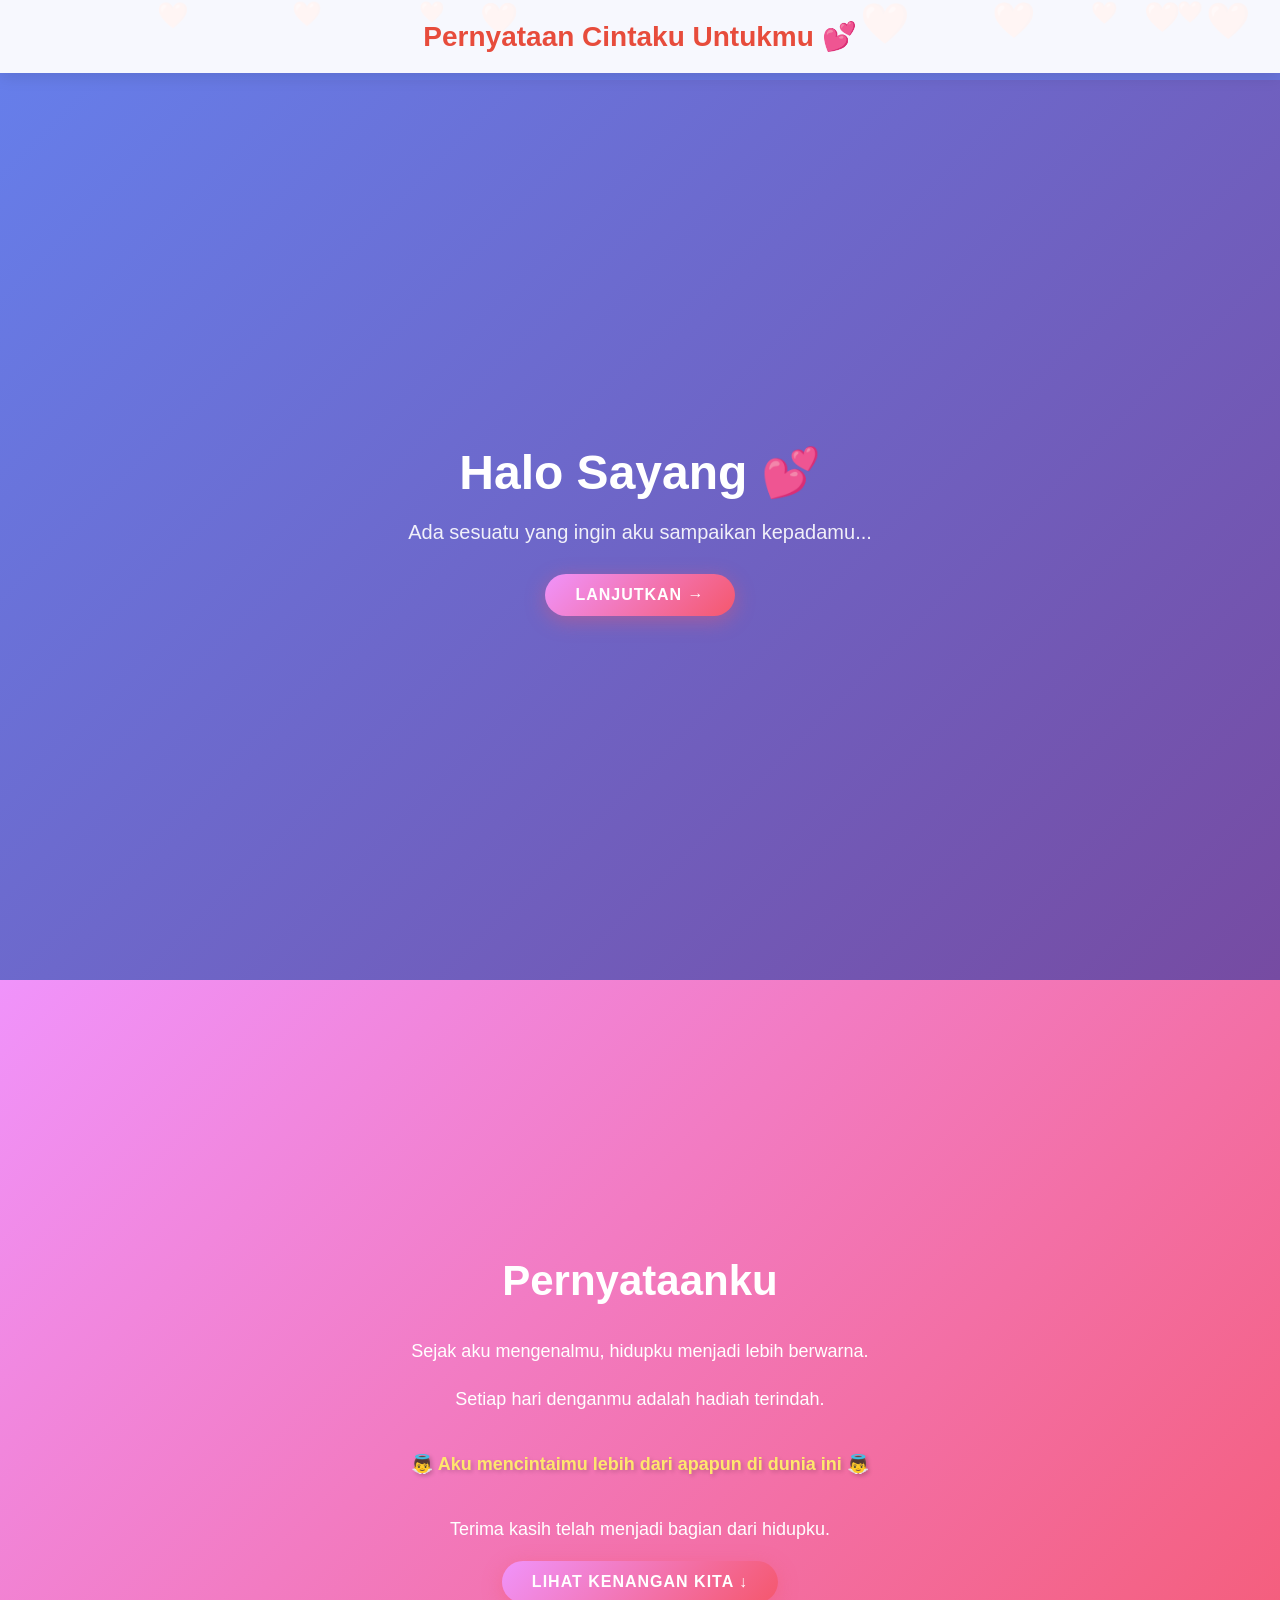
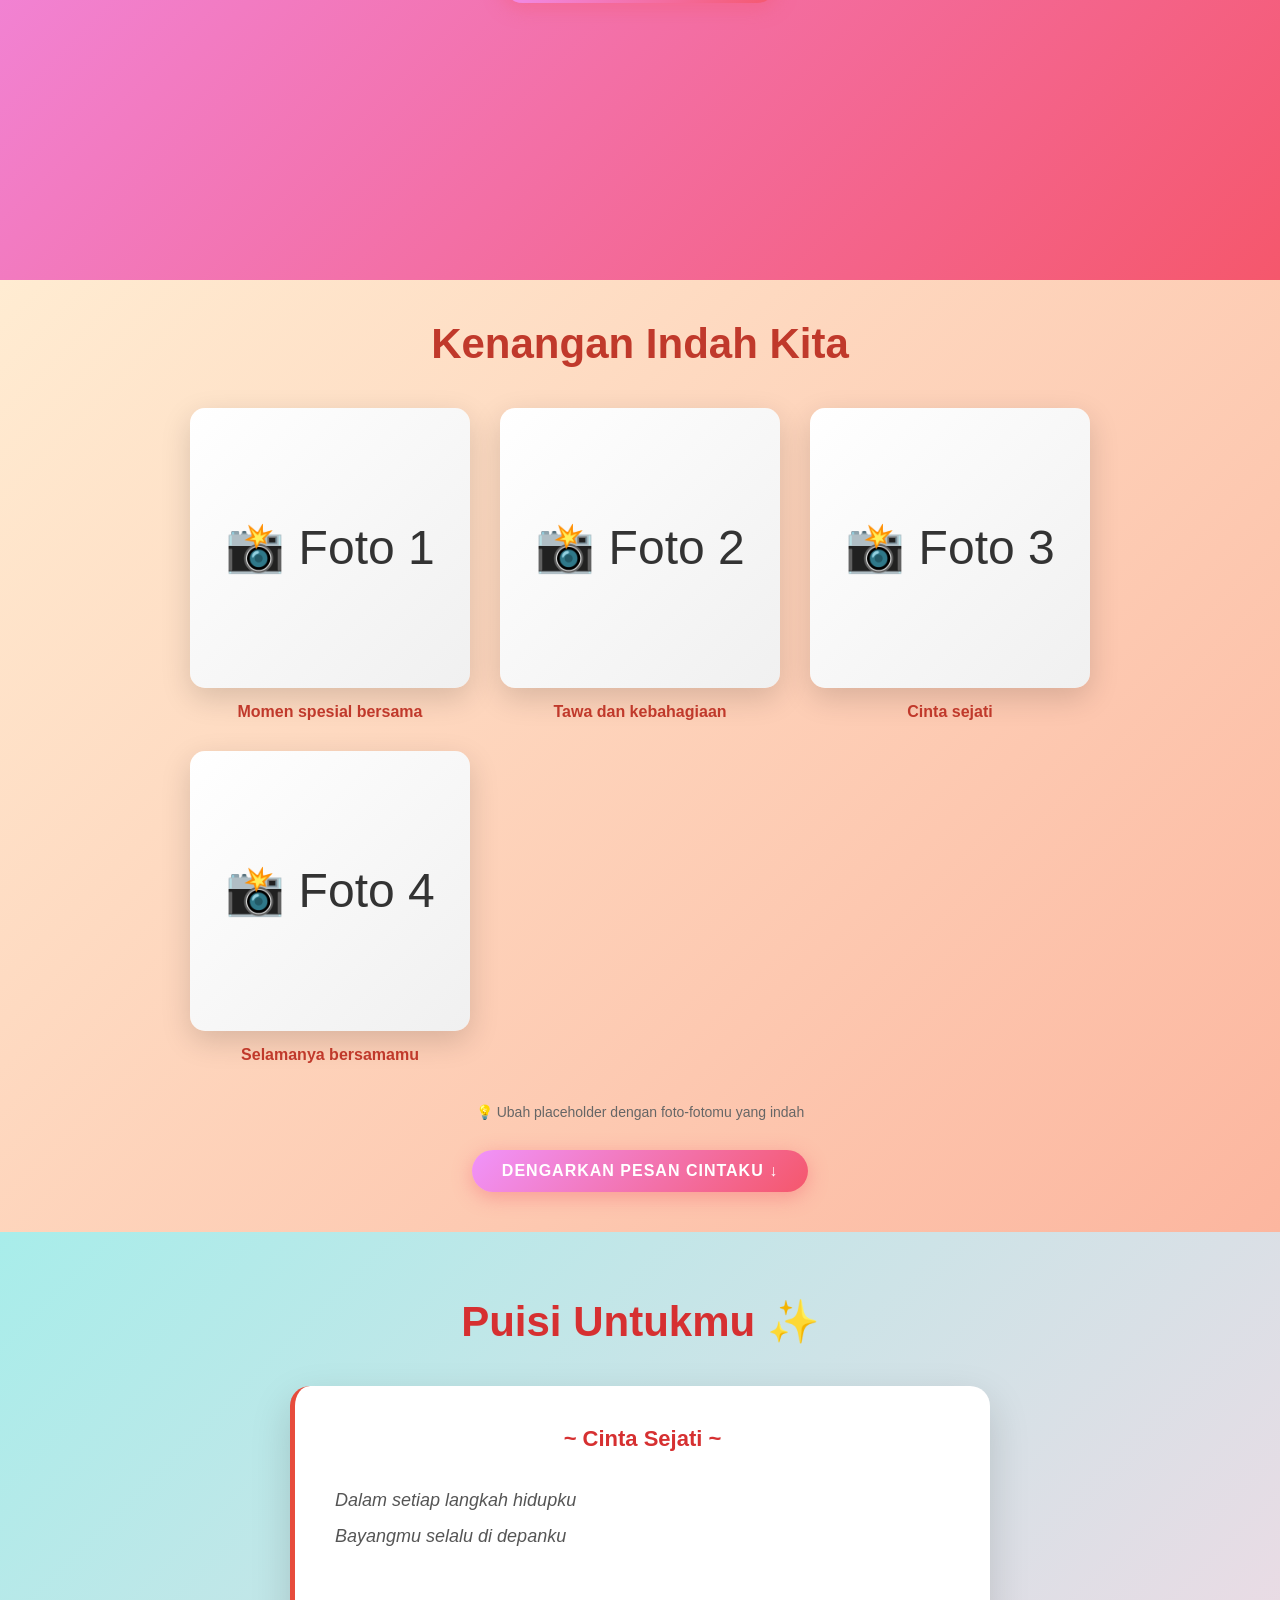
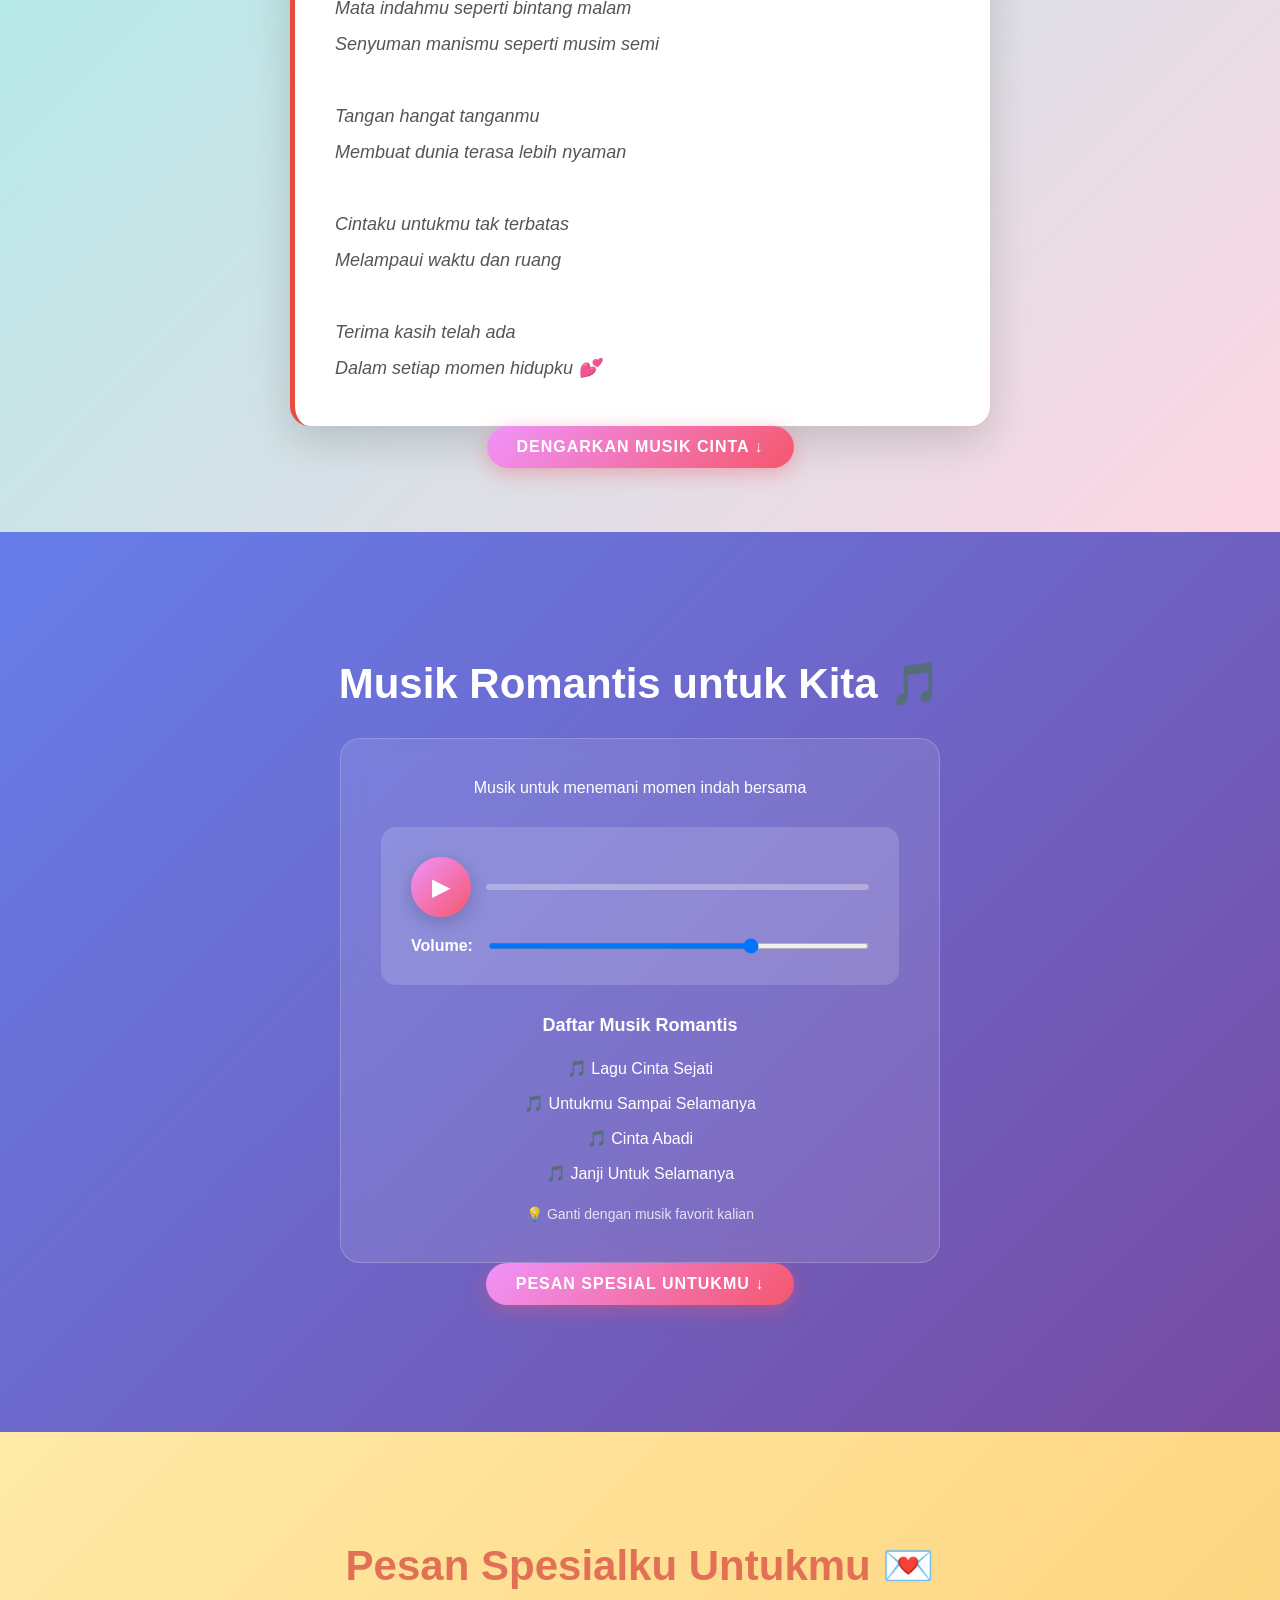
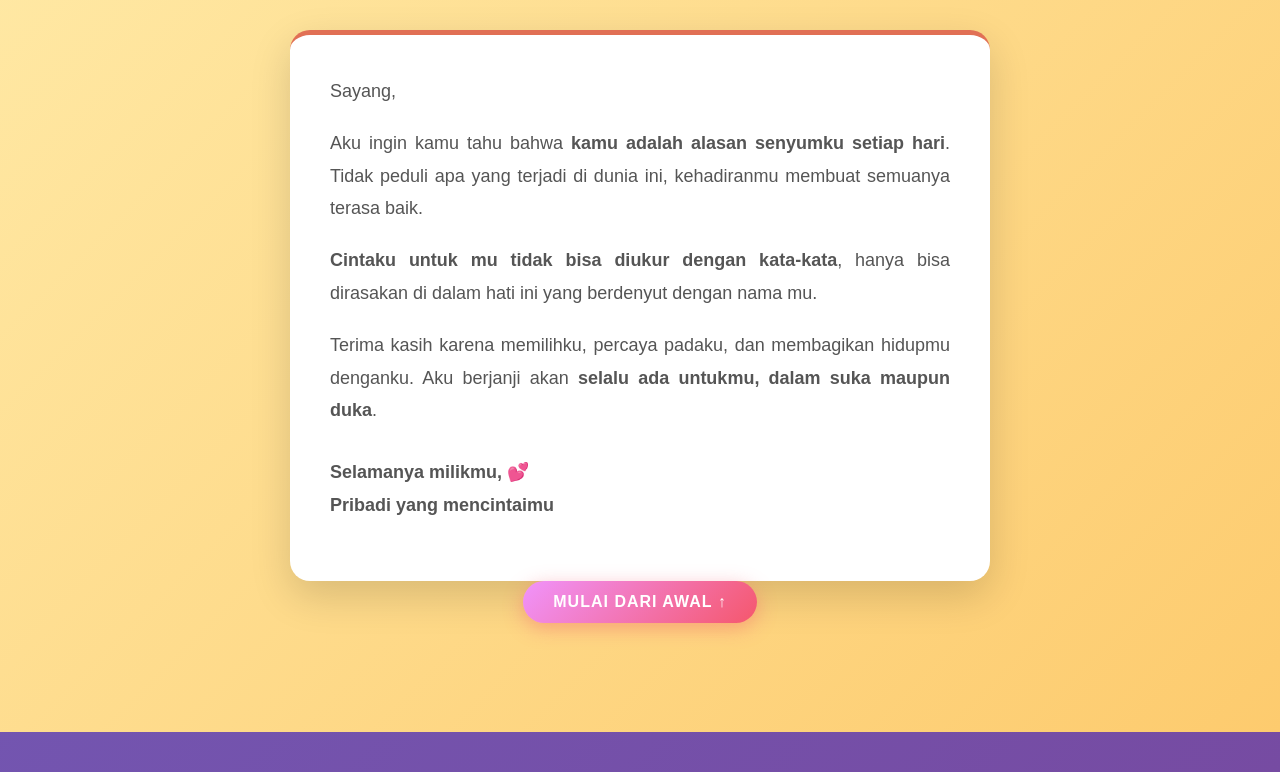
==== index.html @ b68309f0 "update tampilan" ====
<!DOCTYPE html>
<html lang="id">
<head>
    <meta charset="UTF-8">
    <meta name="viewport" content="width=device-width, initial-scale=1.0">
    <title>Pernyataan Cinta Untukmu ❤️</title>
    <link rel="stylesheet" href="style.css">
</head>
<body>
    <!-- Background dengan animasi hati -->
    <div class="heart-background"></div>

    <!-- Header/Judul -->
    <header class="header">
        <h1 class="title">Pernyataan Cintaku Untukmu 💕</h1>
    </header>

    <!-- Main Container -->
    <main class="main-container">
        <!-- Welcome Section -->
        <section class="section welcome-section">
            <div class="welcome-content">
                <h2>Halo Sayang 💕</h2>
                <p>Ada sesuatu yang ingin aku sampaikan kepadamu...</p>
                <button class="btn btn-primary" onclick="scrollToSection('declaration')">Lanjutkan →</button>
            </div>
        </section>

        <!-- Declaration Section -->
        <section class="section declaration-section" id="declaration">
            <div class="declaration-content">
                <h2>Pernyataanku</h2>
                <div class="declaration-text">
                    <p>Sejak aku mengenalmu, hidupku menjadi lebih berwarna.</p>
                    <p>Setiap hari denganmu adalah hadiah terindah.</p>
                    <br>
                    <p class="highlight">👼 Aku mencintaimu lebih dari apapun di dunia ini 👼</p>
                    <br>
                    <p>Terima kasih telah menjadi bagian dari hidupku.</p>
                </div>
                <button class="btn btn-primary" onclick="scrollToSection('gallery')">Lihat Kenangan Kita ↓</button>
            </div>
        </section>

        <!-- Gallery Section -->
        <section class="section gallery-section" id="gallery">
            <h2>Kenangan Indah Kita</h2>
            <div class="gallery-container">
                <div class="gallery-item">
                    <div class="photo-placeholder">
                        <span>📸 Foto 1</span>
                    </div>
                    <p>Momen spesial bersama</p>
                </div>
                <div class="gallery-item">
                    <div class="photo-placeholder">
                        <span>📸 Foto 2</span>
                    </div>
                    <p>Tawa dan kebahagiaan</p>
                </div>
                <div class="gallery-item">
                    <div class="photo-placeholder">
                        <span>📸 Foto 3</span>
                    </div>
                    <p>Cinta sejati</p>
                </div>
                <div class="gallery-item">
                    <div class="photo-placeholder">
                        <span>📸 Foto 4</span>
                    </div>
                    <p>Selamanya bersamamu</p>
                </div>
            </div>
            <p class="gallery-note">💡 Ubah placeholder dengan foto-fotomu yang indah</p>
            <button class="btn btn-primary" onclick="scrollToSection('poetry')">Dengarkan Pesan Cintaku ↓</button>
        </section>

        <!-- Poetry Section -->
        <section class="section poetry-section" id="poetry">
            <h2>Puisi Untukmu ✨</h2>
            <div class="poetry-container">
                <div class="poetry-box animate-fade-in">
                    <p class="poetry-title">~ Cinta Sejati ~</p>
                    <p class="poetry-text">
                        Dalam setiap langkah hidupku<br>
                        Bayangmu selalu di depanku<br>
                        <br>
                        Mata indahmu seperti bintang malam<br>
                        Senyuman manismu seperti musim semi<br>
                        <br>
                        Tangan hangat tanganmu<br>
                        Membuat dunia terasa lebih nyaman<br>
                        <br>
                        Cintaku untukmu tak terbatas<br>
                        Melampaui waktu dan ruang<br>
                        <br>
                        Terima kasih telah ada<br>
                        Dalam setiap momen hidupku 💕
                    </p>
                </div>
            </div>
            <button class="btn btn-primary" onclick="scrollToSection('music')">Dengarkan Musik Cinta ↓</button>
        </section>

        <!-- Music Section -->
        <section class="section music-section" id="music">
            <h2>Musik Romantis untuk Kita 🎵</h2>
            <div class="music-container">
                <div class="player-info">
                    <p>Musik untuk menemani momen indah bersama</p>
                </div>
                <div class="music-player">
                    <div class="player-controls">
                        <button class="play-btn" id="playBtn" onclick="toggleMusic()">
                            <span class="play-icon">▶</span>
                        </button>
                        <div class="progress-bar">
                            <div class="progress" id="progress"></div>
                        </div>
                    </div>
                    <div class="volume-control">
                        <label>Volume:</label>
                        <input type="range" id="volumeSlider" min="0" max="100" value="70" onchange="changeVolume(this.value)">
                    </div>
                </div>
                <div class="playlist">
                    <h3>Daftar Musik Romantis</h3>
                    <ul>
                        <li>🎵 Lagu Cinta Sejati</li>
                        <li>🎵 Untukmu Sampai Selamanya</li>
                        <li>🎵 Cinta Abadi</li>
                        <li>🎵 Janji Untuk Selamanya</li>
                    </ul>
                    <p class="note">💡 Ganti dengan musik favorit kalian</p>
                </div>
            </div>
            <button class="btn btn-primary" onclick="scrollToSection('message')">Pesan Spesial Untukmu ↓</button>
        </section>

        <!-- Message Section -->
        <section class="section message-section" id="message">
            <h2>Pesan Spesialku Untukmu 💌</h2>
            <div class="message-container">
                <div class="love-message">
                    <p>Sayang,</p>
                    <p>
                        Aku ingin kamu tahu bahwa <strong>kamu adalah alasan senyumku setiap hari</strong>. 
                        Tidak peduli apa yang terjadi di dunia ini, kehadiranmu membuat semuanya terasa baik.
                    </p>
                    <p>
                        <strong>Cintaku untuk mu tidak bisa diukur dengan kata-kata</strong>, hanya bisa dirasakan di dalam hati ini 
                        yang berdenyut dengan nama mu.
                    </p>
                    <p>
                        Terima kasih karena memilihku, percaya padaku, dan membagikan hidupmu denganku. 
                        Aku berjanji akan <strong>selalu ada untukmu, dalam suka maupun duka</strong>.
                    </p>
                    <p class="closing">
                        Selamanya milikmu, 💕<br>
                        <strong>Pribadi yang mencintaimu</strong>
                    </p>
                </div>
            </div>
            <button class="btn btn-primary" onclick="scrollToSection('welcome')">Mulai Dari Awal ↑</button>
        </section>
    </main>

    <!-- Floating Hearts -->
    <div class="floating-hearts"></div>

    <!-- Audio Element (ganti src dengan musik favorit) -->
    <audio id="bgMusic" preload="auto">
        <source src="assets/Rio Clappy - Bunga Abadi (Official Lyric Video).mp3" type="audio/mpeg">
        Browser Anda tidak mendukung audio element.
    </audio>

    <script src="script.js"></script>
</body>
</html>
---- style.css ----
/* ============================================
   UNIVERSAL STYLES & RESET
   ============================================ */
* {
    margin: 0;
    padding: 0;
    box-sizing: border-box;
}

html {
    scroll-behavior: smooth;
}

body {
    font-family: 'Segoe UI', Tahoma, Geneva, Verdana, sans-serif;
    background: linear-gradient(135deg, #667eea 0%, #764ba2 100%);
    color: #333;
    overflow-x: hidden;
    position: relative;
    min-height: 100vh;
}

/* ============================================
   BACKGROUND ANIMATIONS
   ============================================ */
.heart-background {
    position: fixed;
    top: 0;
    left: 0;
    width: 100%;
    height: 100%;
    pointer-events: none;
    z-index: 1;
}

.floating-hearts {
    position: fixed;
    top: 0;
    left: 0;
    width: 100%;
    height: 100%;
    pointer-events: none;
    z-index: 2;
}

/* Animasi hati jatuh */
@keyframes heartFall {
    0% {
        top: -50px;
        opacity: 1;
    }
    100% {
        top: 100vh;
        opacity: 0;
    }
}

@keyframes heartFloat {
    0%, 100% {
        transform: translateX(0) rotate(0deg);
    }
    25% {
        transform: translateX(30px) rotate(5deg);
    }
    50% {
        transform: translateX(0) rotate(0deg);
    }
    75% {
        transform: translateX(-30px) rotate(-5deg);
    }
}

.heart {
    position: fixed;
    font-size: 30px;
    pointer-events: none;
    animation: heartFall linear infinite, heartFloat ease-in-out 3s infinite;
}

/* ============================================
   HEADER STYLES
   ============================================ */
.header {
    position: fixed;
    top: 0;
    left: 0;
    right: 0;
    padding: 20px;
    background: rgba(255, 255, 255, 0.95);
    box-shadow: 0 4px 15px rgba(0, 0, 0, 0.1);
    z-index: 100;
    text-align: center;
}

.title {
    font-size: 28px;
    color: #e74c3c;
    font-weight: bold;
    animation: pulse 2s ease-in-out infinite;
    margin: 0;
}

@keyframes pulse {
    0%, 100% {
        transform: scale(1);
    }
    50% {
        transform: scale(1.05);
    }
}

/* ============================================
   MAIN CONTAINER
   ============================================ */
.main-container {
    margin-top: 80px;
    position: relative;
    z-index: 10;
    padding-bottom: 40px;
}

/* ============================================
   SECTION STYLES
   ============================================ */
.section {
    min-height: 100vh;
    display: flex;
    align-items: center;
    justify-content: center;
    padding: 40px 20px;
    animation: fadeInUp 0.8s ease-out;
}

@keyframes fadeInUp {
    from {
        opacity: 0;
        transform: translateY(30px);
    }
    to {
        opacity: 1;
        transform: translateY(0);
    }
}

@keyframes fadeInScale {
    from {
        opacity: 0;
        transform: scale(0.9);
    }
    to {
        opacity: 1;
        transform: scale(1);
    }
}

/* Welcome Section */
.welcome-section {
    background: linear-gradient(135deg, #667eea 0%, #764ba2 100%);
    color: white;
    text-align: center;
}

.welcome-content h2 {
    font-size: 48px;
    margin-bottom: 20px;
    animation: bounceIn 0.8s ease-out;
}

.welcome-content p {
    font-size: 20px;
    margin-bottom: 30px;
    opacity: 0.9;
}

@keyframes bounceIn {
    0% {
        opacity: 0;
        transform: scale(0.7);
    }
    50% {
        opacity: 1;
        transform: scale(1.05);
    }
    100% {
        opacity: 1;
        transform: scale(1);
    }
}

/* Declaration Section */
.declaration-section {
    background: linear-gradient(135deg, #f093fb 0%, #f5576c 100%);
    color: white;
}

.declaration-content {
    text-align: center;
    max-width: 600px;
}

.declaration-content h2 {
    font-size: 42px;
    margin-bottom: 30px;
}

.declaration-text p {
    font-size: 18px;
    line-height: 1.8;
    margin-bottom: 15px;
}

.highlight {
    font-size: 22px;
    font-weight: bold;
    color: #ffe66d;
    text-shadow: 2px 2px 4px rgba(0, 0, 0, 0.2);
}

/* Gallery Section */
.gallery-section {
    background: linear-gradient(135deg, #ffecd2 0%, #fcb69f 100%);
    flex-direction: column;
}

.gallery-section h2 {
    font-size: 42px;
    margin-bottom: 40px;
    color: #c0392b;
}

.gallery-container {
    display: grid;
    grid-template-columns: repeat(auto-fit, minmax(220px, 1fr));
    gap: 30px;
    width: 100%;
    max-width: 900px;
    margin-bottom: 40px;
}

.gallery-item {
    text-align: center;
    animation: fadeInScale 0.6s ease-out backwards;
}

.gallery-item:nth-child(1) { animation-delay: 0.1s; }
.gallery-item:nth-child(2) { animation-delay: 0.2s; }
.gallery-item:nth-child(3) { animation-delay: 0.3s; }
.gallery-item:nth-child(4) { animation-delay: 0.4s; }

.photo-placeholder {
    width: 100%;
    aspect-ratio: 1;
    background: linear-gradient(135deg, #ffffff 0%, #f0f0f0 100%);
    border-radius: 15px;
    display: flex;
    align-items: center;
    justify-content: center;
    font-size: 48px;
    margin-bottom: 15px;
    box-shadow: 0 10px 30px rgba(0, 0, 0, 0.15);
    transition: transform 0.3s ease;
    cursor: pointer;
}

.photo-placeholder:hover {
    transform: scale(1.05);
}

.gallery-item p {
    font-size: 16px;
    color: #c0392b;
    font-weight: 600;
}

.gallery-note {
    font-size: 14px;
    color: #666;
    margin-bottom: 30px;
}

/* Poetry Section */
.poetry-section {
    background: linear-gradient(135deg, #a8edea 0%, #fed6e3 100%);
    flex-direction: column;
}

.poetry-section h2 {
    font-size: 42px;
    margin-bottom: 40px;
    color: #d63031;
}

.poetry-container {
    max-width: 700px;
    width: 100%;
}

.poetry-box {
    background: white;
    padding: 40px;
    border-radius: 20px;
    box-shadow: 0 15px 40px rgba(0, 0, 0, 0.15);
    border-left: 5px solid #e74c3c;
}

.poetry-title {
    font-size: 22px;
    color: #d63031;
    margin-bottom: 30px;
    font-weight: bold;
    text-align: center;
}

.poetry-text {
    font-size: 18px;
    line-height: 2;
    color: #555;
    font-style: italic;
}

.animate-fade-in {
    animation: fadeInUp 1s ease-out;
}

/* Music Section */
.music-section {
    background: linear-gradient(135deg, #667eea 0%, #764ba2 100%);
    flex-direction: column;
    color: white;
}

.music-section h2 {
    font-size: 42px;
    margin-bottom: 30px;
}

.music-container {
    background: rgba(255, 255, 255, 0.1);
    padding: 40px;
    border-radius: 20px;
    max-width: 600px;
    width: 100%;
    backdrop-filter: blur(10px);
    border: 1px solid rgba(255, 255, 255, 0.2);
}

.player-info {
    text-align: center;
    margin-bottom: 30px;
    font-size: 16px;
}

.music-player {
    background: rgba(255, 255, 255, 0.15);
    padding: 30px;
    border-radius: 15px;
    margin-bottom: 30px;
}

.player-controls {
    display: flex;
    align-items: center;
    gap: 15px;
    margin-bottom: 20px;
}

.play-btn {
    width: 60px;
    height: 60px;
    border-radius: 50%;
    background: linear-gradient(135deg, #f093fb 0%, #f5576c 100%);
    border: none;
    color: white;
    font-size: 24px;
    cursor: pointer;
    display: flex;
    align-items: center;
    justify-content: center;
    transition: transform 0.3s ease;
    box-shadow: 0 5px 20px rgba(0, 0, 0, 0.2);
}

.play-btn:hover {
    transform: scale(1.1);
}

.play-btn.playing {
    animation: pulse 1s ease-in-out infinite;
}

.progress-bar {
    flex: 1;
    height: 6px;
    background: rgba(255, 255, 255, 0.3);
    border-radius: 3px;
    cursor: pointer;
    position: relative;
}

.progress {
    height: 100%;
    background: linear-gradient(90deg, #f093fb 0%, #f5576c 100%);
    border-radius: 3px;
    width: 0%;
    transition: width 0.1s linear;
}

.volume-control {
    display: flex;
    align-items: center;
    gap: 15px;
}

.volume-control label {
    font-weight: 600;
}

.volume-control input {
    flex: 1;
    height: 6px;
    cursor: pointer;
}

.playlist {
    text-align: center;
}

.playlist h3 {
    margin-bottom: 15px;
    font-size: 18px;
}

.playlist ul {
    list-style: none;
    margin-bottom: 15px;
}

.playlist li {
    padding: 8px 0;
    font-size: 16px;
}

.note {
    font-size: 14px;
    opacity: 0.8;
}

/* Message Section */
.message-section {
    background: linear-gradient(135deg, #ffeaa7 0%, #fdcb6e 100%);
    flex-direction: column;
}

.message-section h2 {
    font-size: 42px;
    margin-bottom: 40px;
    color: #e17055;
}

.message-container {
    max-width: 700px;
    width: 100%;
}

.love-message {
    background: white;
    padding: 40px;
    border-radius: 20px;
    box-shadow: 0 15px 40px rgba(0, 0, 0, 0.15);
    border-top: 5px solid #e17055;
}

.love-message p {
    font-size: 18px;
    line-height: 1.8;
    color: #555;
    margin-bottom: 20px;
    text-align: justify;
}

.closing {
    font-size: 20px;
    color: #e74c3c;
    font-weight: bold;
    text-align: center;
    margin-top: 30px !important;
}

/* ============================================
   BUTTON STYLES
   ============================================ */
.btn {
    padding: 12px 30px;
    font-size: 16px;
    border: none;
    border-radius: 25px;
    cursor: pointer;
    transition: all 0.3s ease;
    font-weight: 600;
    text-transform: uppercase;
    letter-spacing: 1px;
}

.btn-primary {
    background: linear-gradient(135deg, #f093fb 0%, #f5576c 100%);
    color: white;
    box-shadow: 0 5px 20px rgba(245, 87, 108, 0.4);
}

.btn-primary:hover {
    transform: translateY(-3px);
    box-shadow: 0 8px 30px rgba(245, 87, 108, 0.6);
}

.btn-primary:active {
    transform: translateY(-1px);
}

/* ============================================
   RESPONSIVE DESIGN
   ============================================ */
/* Tablet (768px to 1024px) */
@media (max-width: 1024px) {
    .title {
        font-size: 24px;
    }

    .section {
        min-height: auto;
        padding: 30px 20px;
    }

    .welcome-content h2 {
        font-size: 36px;
    }

    .declaration-content h2 {
        font-size: 32px;
    }

    .gallery-section h2 {
        font-size: 32px;
    }

    .poetry-section h2 {
        font-size: 32px;
    }

    .music-section h2 {
        font-size: 32px;
    }

    .message-section h2 {
        font-size: 32px;
    }

    .gallery-container {
        grid-template-columns: repeat(auto-fit, minmax(150px, 1fr));
        gap: 20px;
    }

    .poetry-box {
        padding: 30px;
    }

    .music-container {
        padding: 30px;
    }

    .love-message {
        padding: 30px;
    }
}

/* Mobile (480px to 767px) */
@media (max-width: 767px) {
    body {
        font-size: 14px;
    }

    .header {
        padding: 15px 10px;
    }

    .title {
        font-size: 20px;
    }

    .main-container {
        margin-top: 70px;
    }

    .section {
        min-height: auto;
        padding: 20px 15px;
    }

    .welcome-content h2 {
        font-size: 28px;
        margin-bottom: 15px;
    }

    .welcome-content p {
        font-size: 16px;
        margin-bottom: 20px;
    }

    .declaration-content {
        max-width: 100%;
    }

    .declaration-content h2 {
        font-size: 24px;
    }

    .declaration-text p {
        font-size: 16px;
        line-height: 1.6;
    }

    .highlight {
        font-size: 18px;
    }

    .gallery-section h2 {
        font-size: 24px;
        margin-bottom: 20px;
    }

    .gallery-container {
        grid-template-columns: repeat(2, 1fr);
        gap: 15px;
    }

    .photo-placeholder {
        aspect-ratio: 1;
        font-size: 36px;
        margin-bottom: 10px;
    }

    .gallery-item p {
        font-size: 14px;
    }

    .gallery-note {
        font-size: 12px;
    }

    .poetry-section h2 {
        font-size: 24px;
        margin-bottom: 20px;
    }

    .poetry-box {
        padding: 20px;
    }

    .poetry-title {
        font-size: 18px;
        margin-bottom: 20px;
    }

    .poetry-text {
        font-size: 16px;
        line-height: 1.6;
    }

    .music-section h2 {
        font-size: 24px;
        margin-bottom: 20px;
    }

    .music-container {
        padding: 20px;
    }

    .player-controls {
        gap: 10px;
    }

    .play-btn {
        width: 50px;
        height: 50px;
        font-size: 20px;
    }

    .message-section h2 {
        font-size: 24px;
        margin-bottom: 20px;
    }

    .love-message {
        padding: 20px;
    }

    .love-message p {
        font-size: 16px;
        line-height: 1.6;
        margin-bottom: 15px;
    }

    .closing {
        font-size: 18px;
        margin-top: 20px !important;
    }

    .btn {
        padding: 10px 20px;
        font-size: 14px;
    }

    .heart {
        font-size: 20px;
    }
}

/* Small Mobile (320px to 479px) */
@media (max-width: 479px) {
    .title {
        font-size: 18px;
    }

    .welcome-content h2 {
        font-size: 24px;
    }

    .declaration-content h2 {
        font-size: 20px;
    }

    .gallery-container {
        grid-template-columns: 1fr;
        gap: 15px;
    }

    .music-player {
        padding: 20px;
    }

    .btn {
        padding: 8px 16px;
        font-size: 12px;
    }
}

/* ============================================
   UTILITIES
   ============================================ */
.animate-in {
    animation: fadeInUp 0.6s ease-out;
}

/* Scrollbar Styling */
::-webkit-scrollbar {
    width: 12px;
}

::-webkit-scrollbar-track {
    background: rgba(0, 0, 0, 0.1);
}

::-webkit-scrollbar-thumb {
    background: linear-gradient(135deg, #f093fb 0%, #f5576c 100%);
    border-radius: 6px;
}

::-webkit-scrollbar-thumb:hover {
    background: linear-gradient(135deg, #f5576c 0%, #f093fb 100%);
}
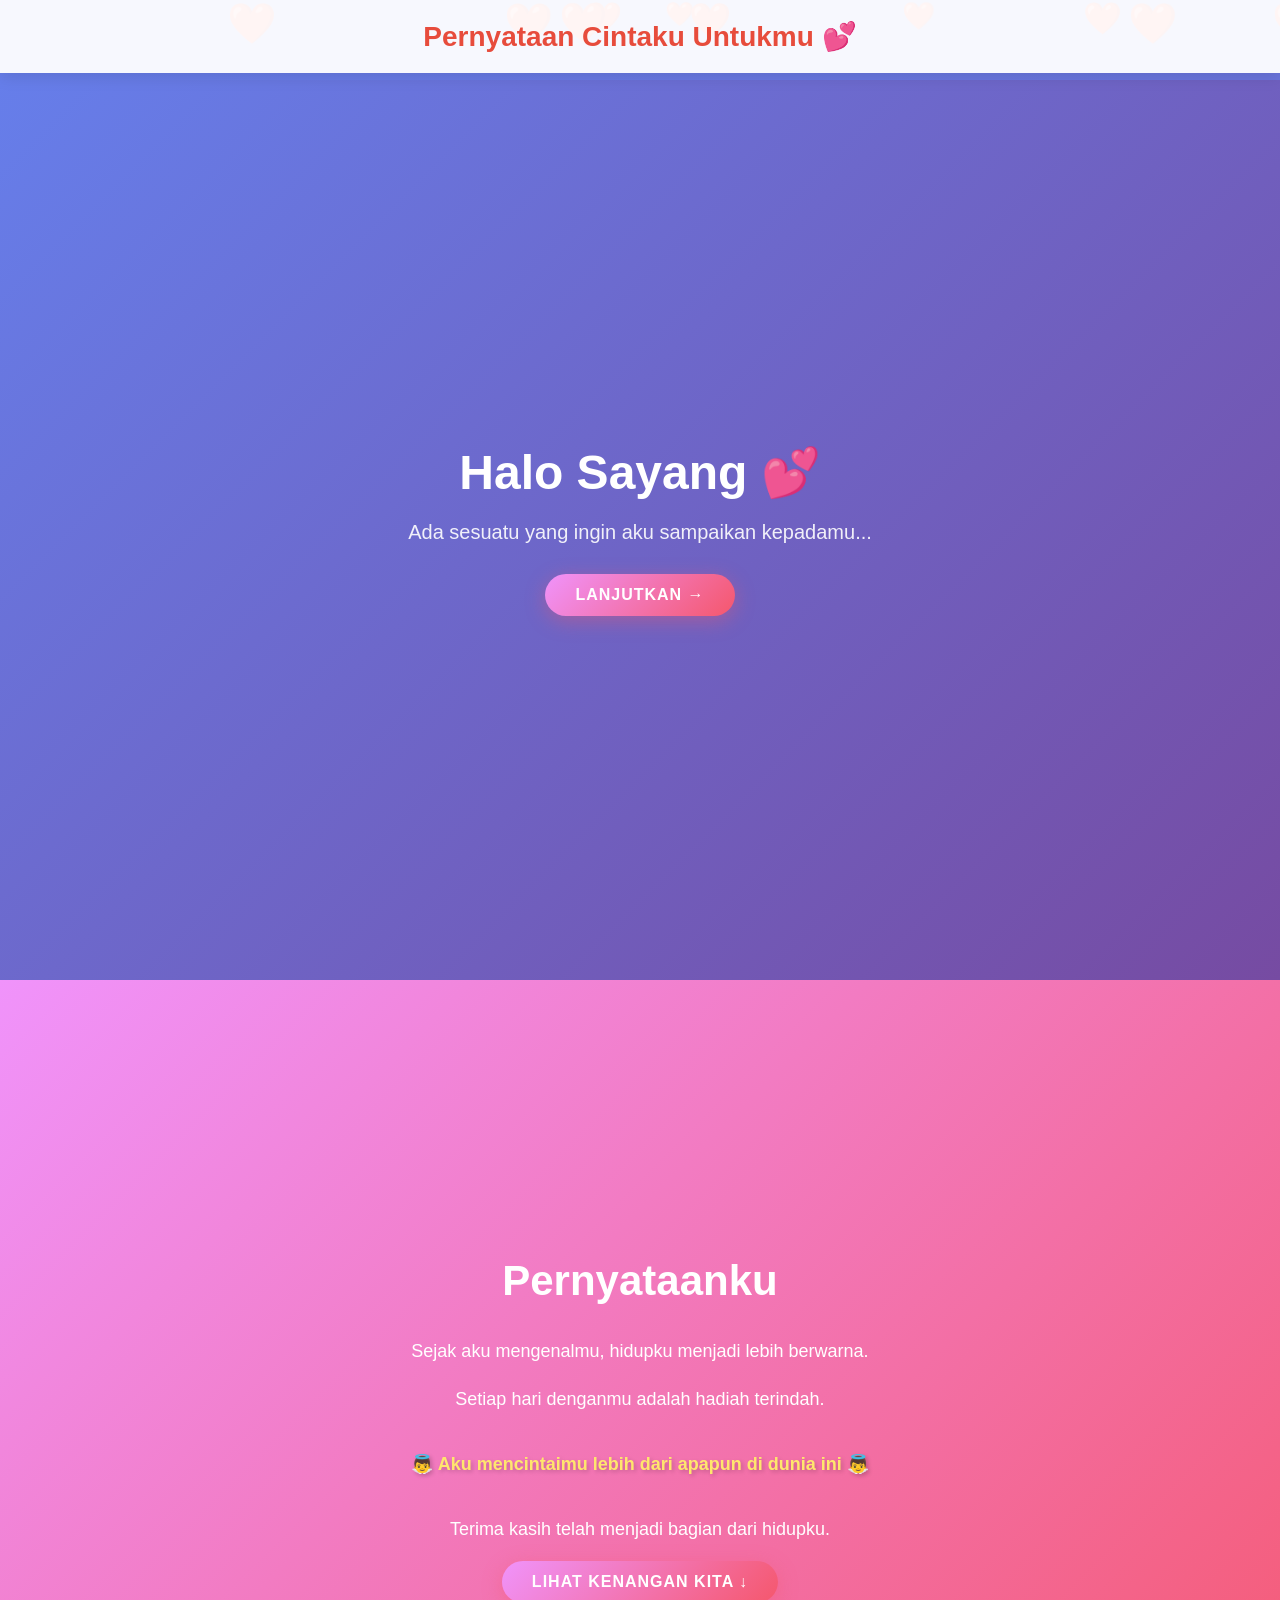
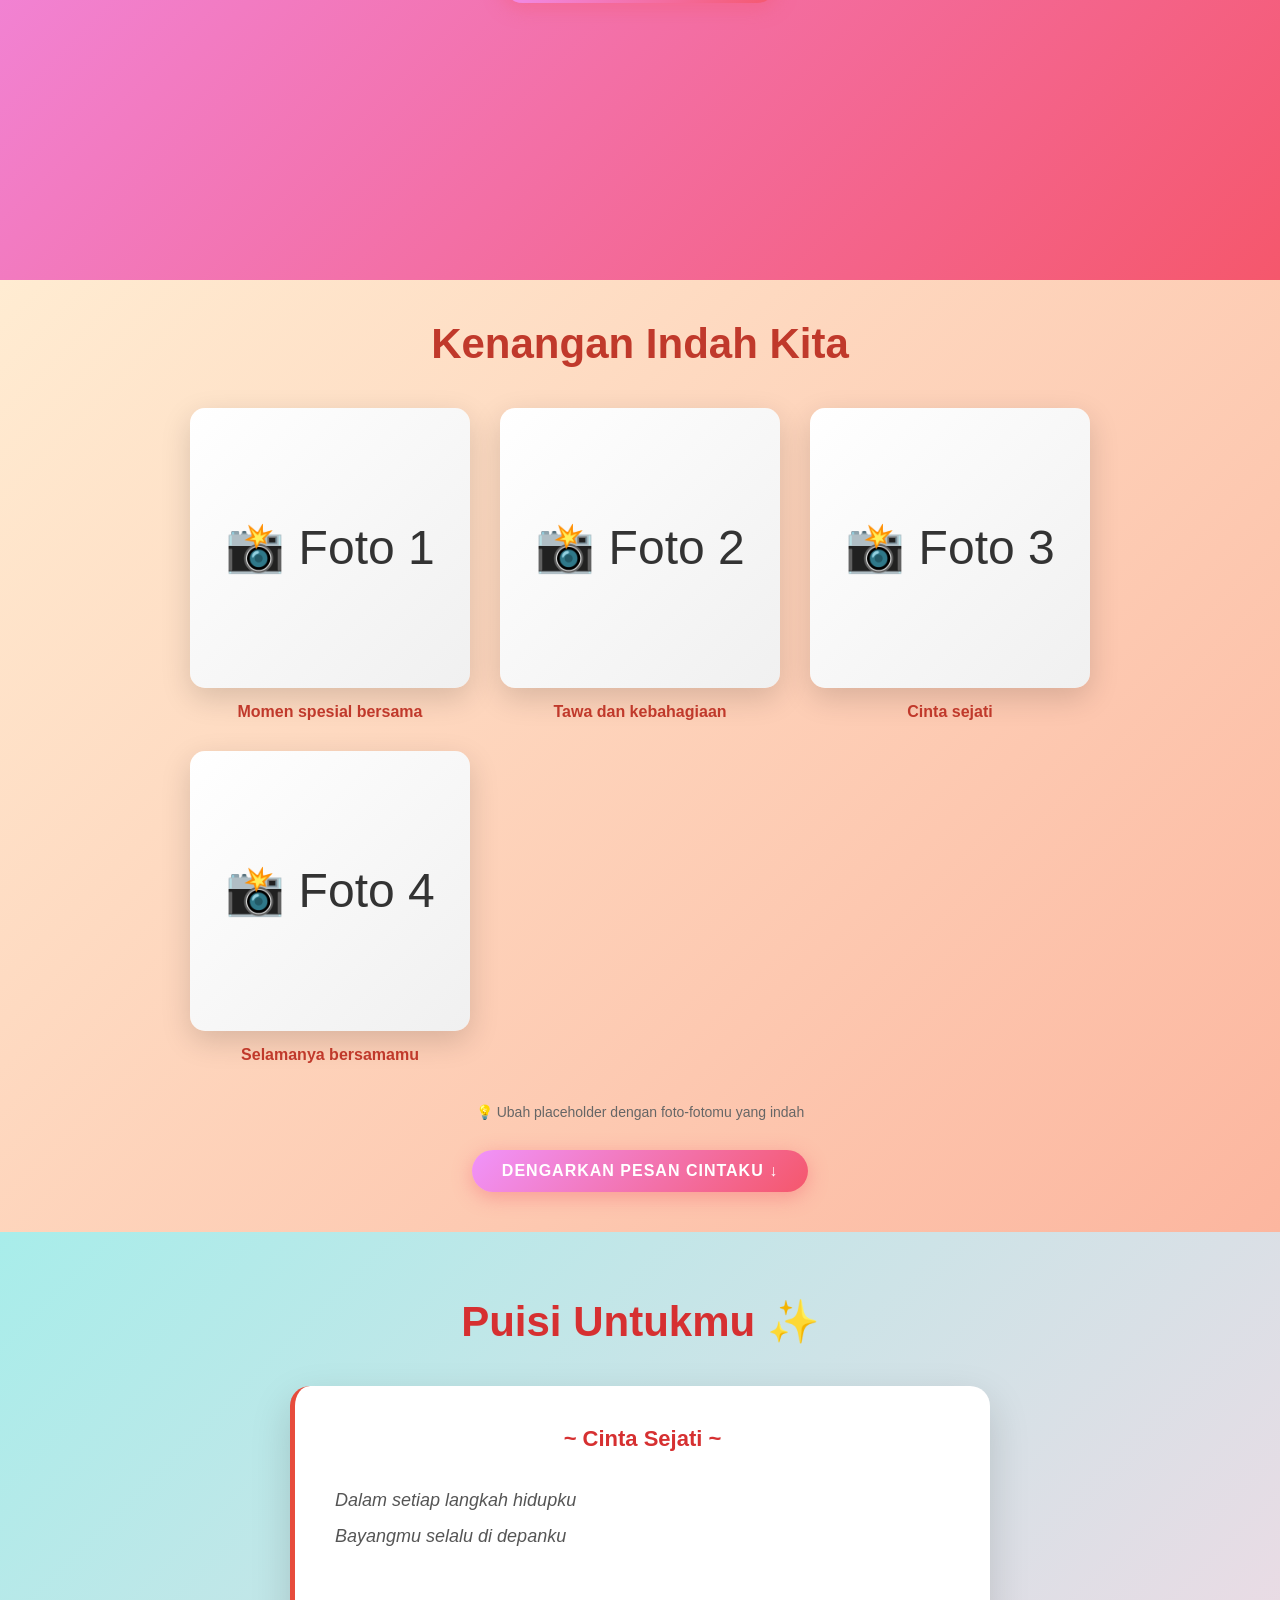
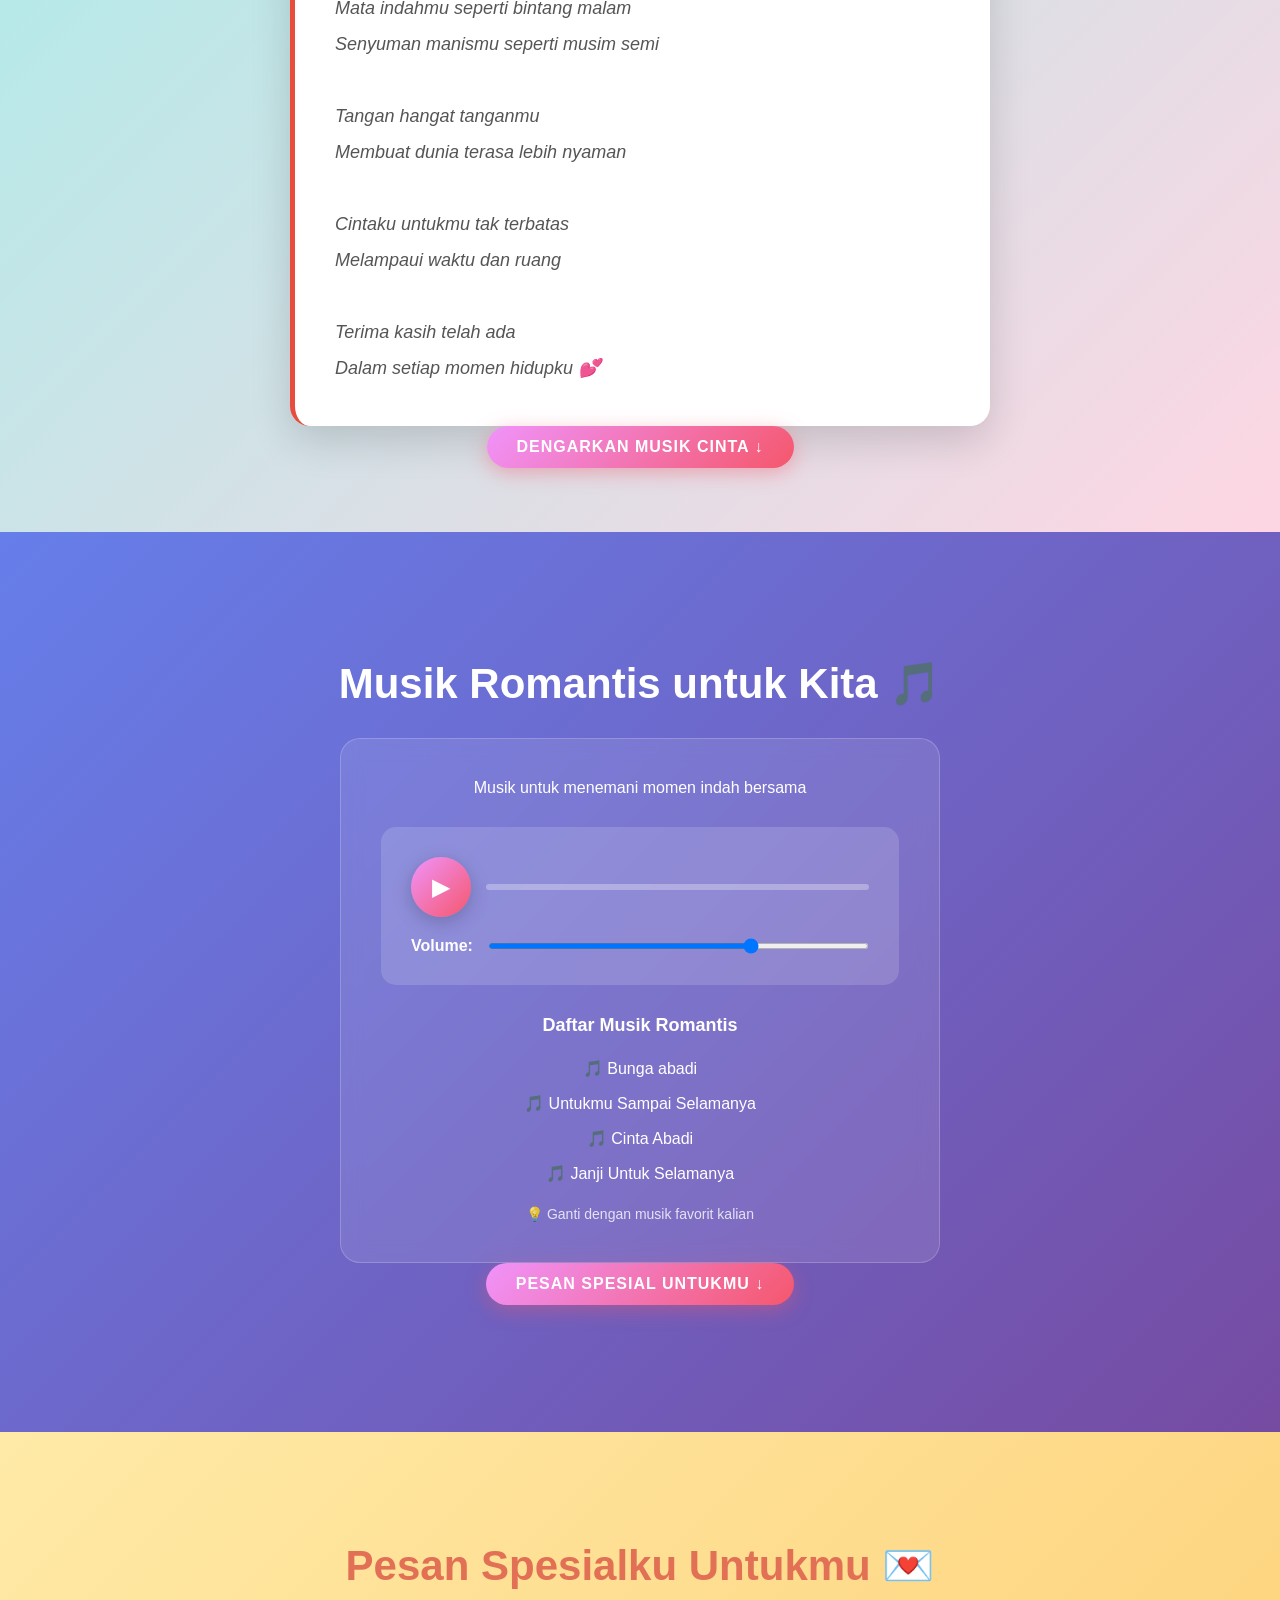
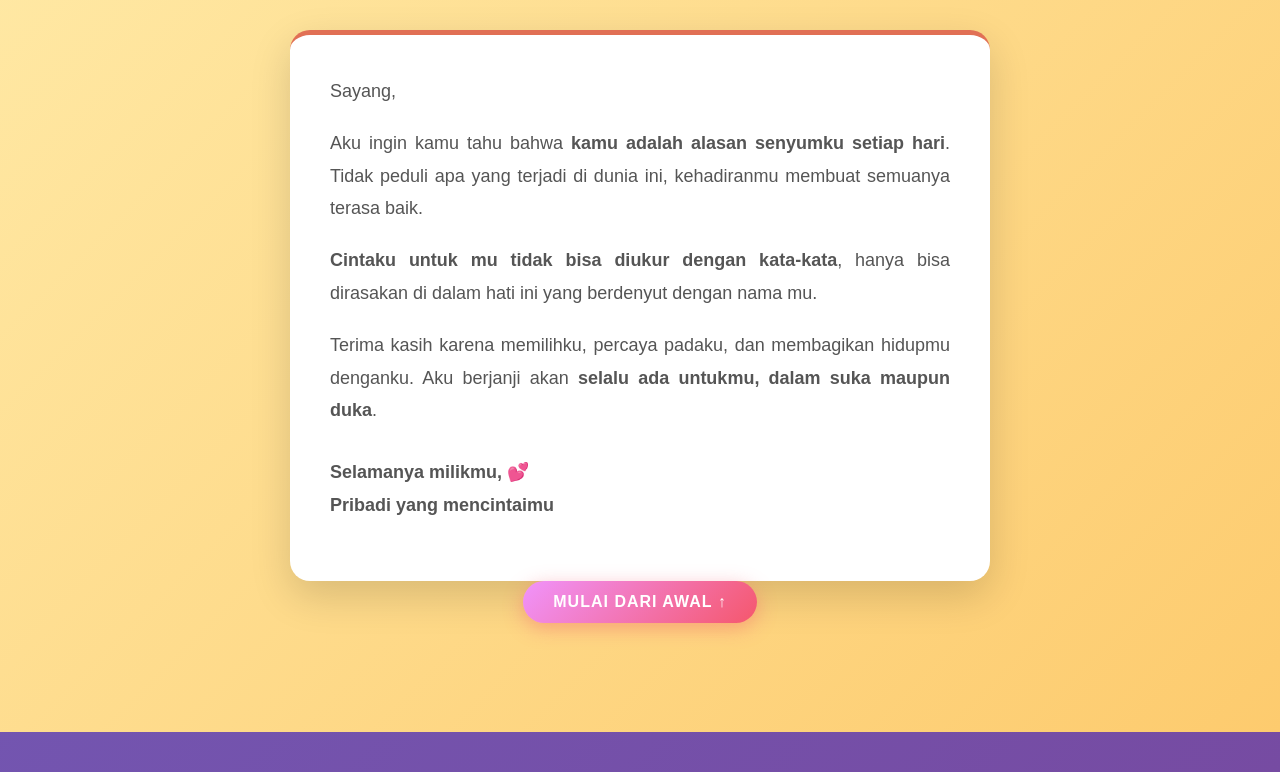
==== commit 62cc0c60: "update tampilan" ====
--- a/index.html
+++ b/index.html
@@ -126,7 +126,7 @@
                 <div class="playlist">
                     <h3>Daftar Musik Romantis</h3>
                     <ul>
-                        <li>🎵 Lagu Cinta Sejati</li>
+                        <li>🎵 Bunga abadi</li>
                         <li>🎵 Untukmu Sampai Selamanya</li>
                         <li>🎵 Cinta Abadi</li>
                         <li>🎵 Janji Untuk Selamanya</li>
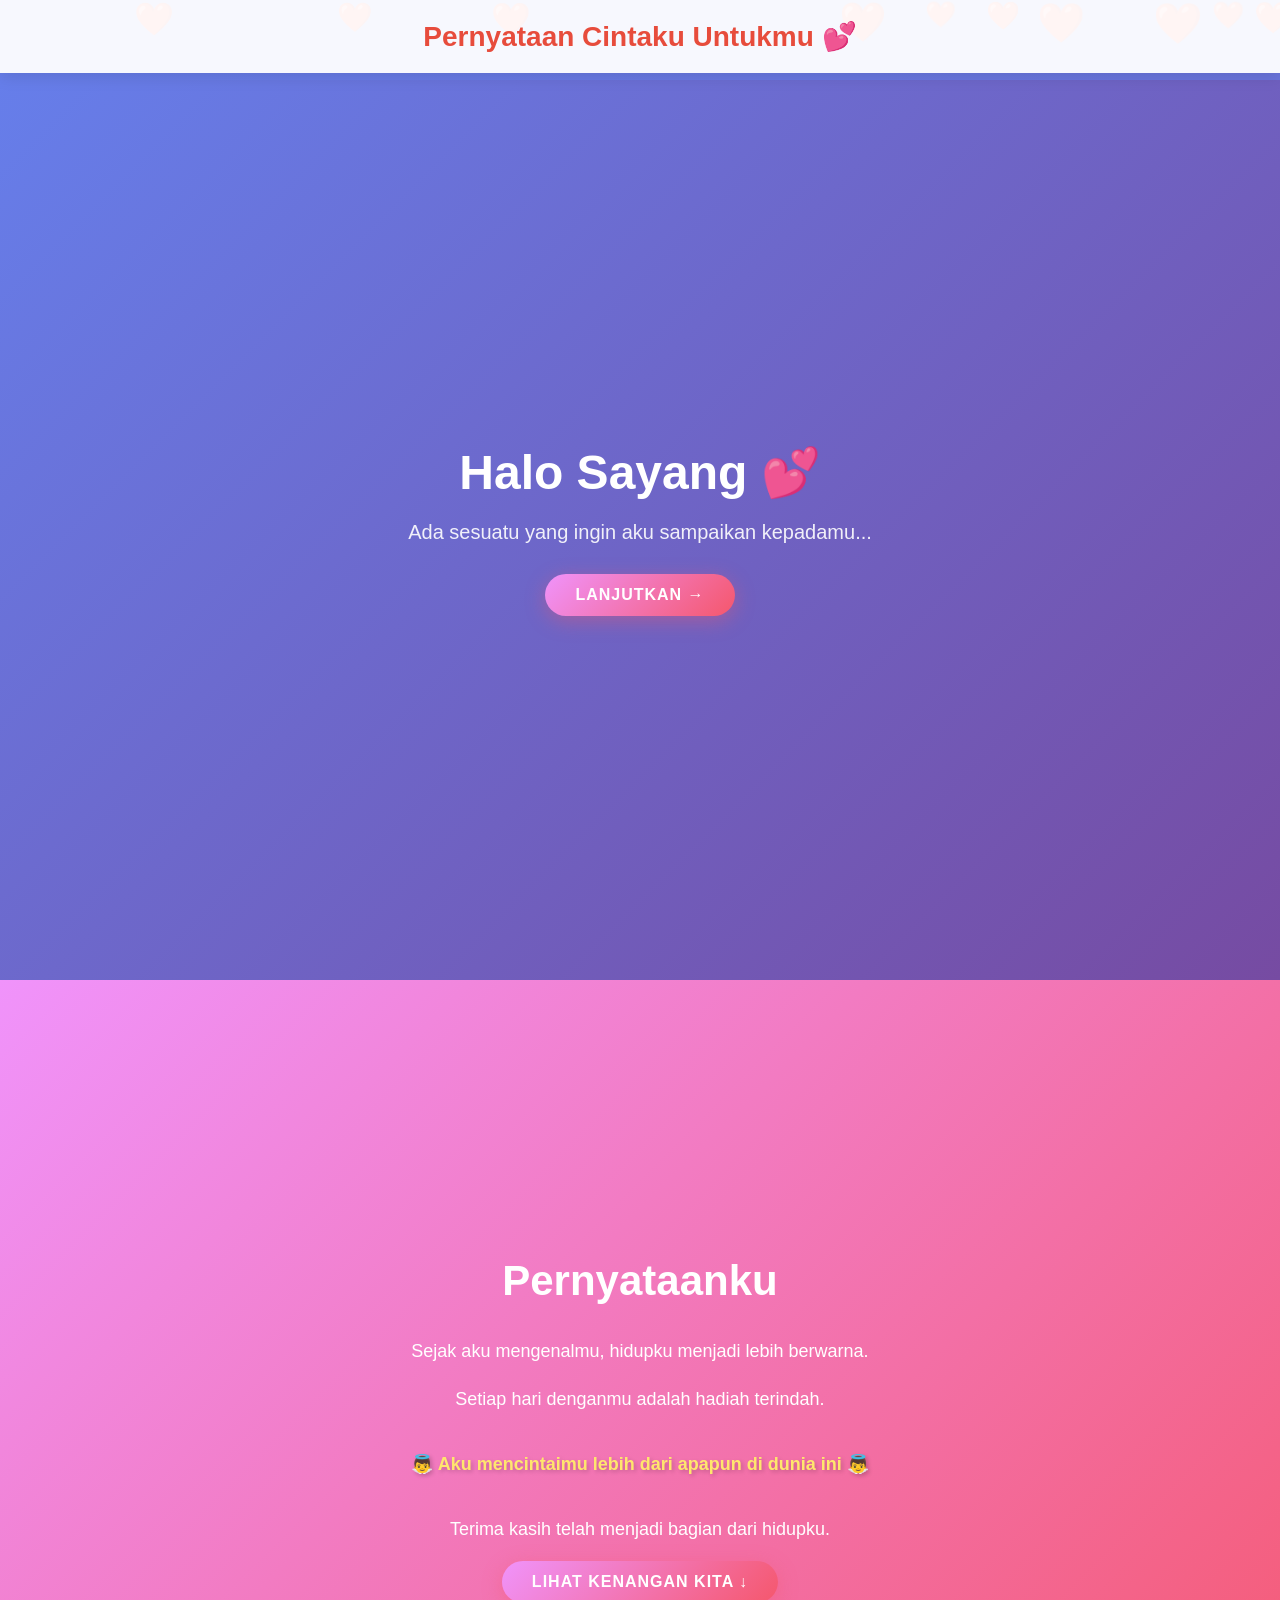
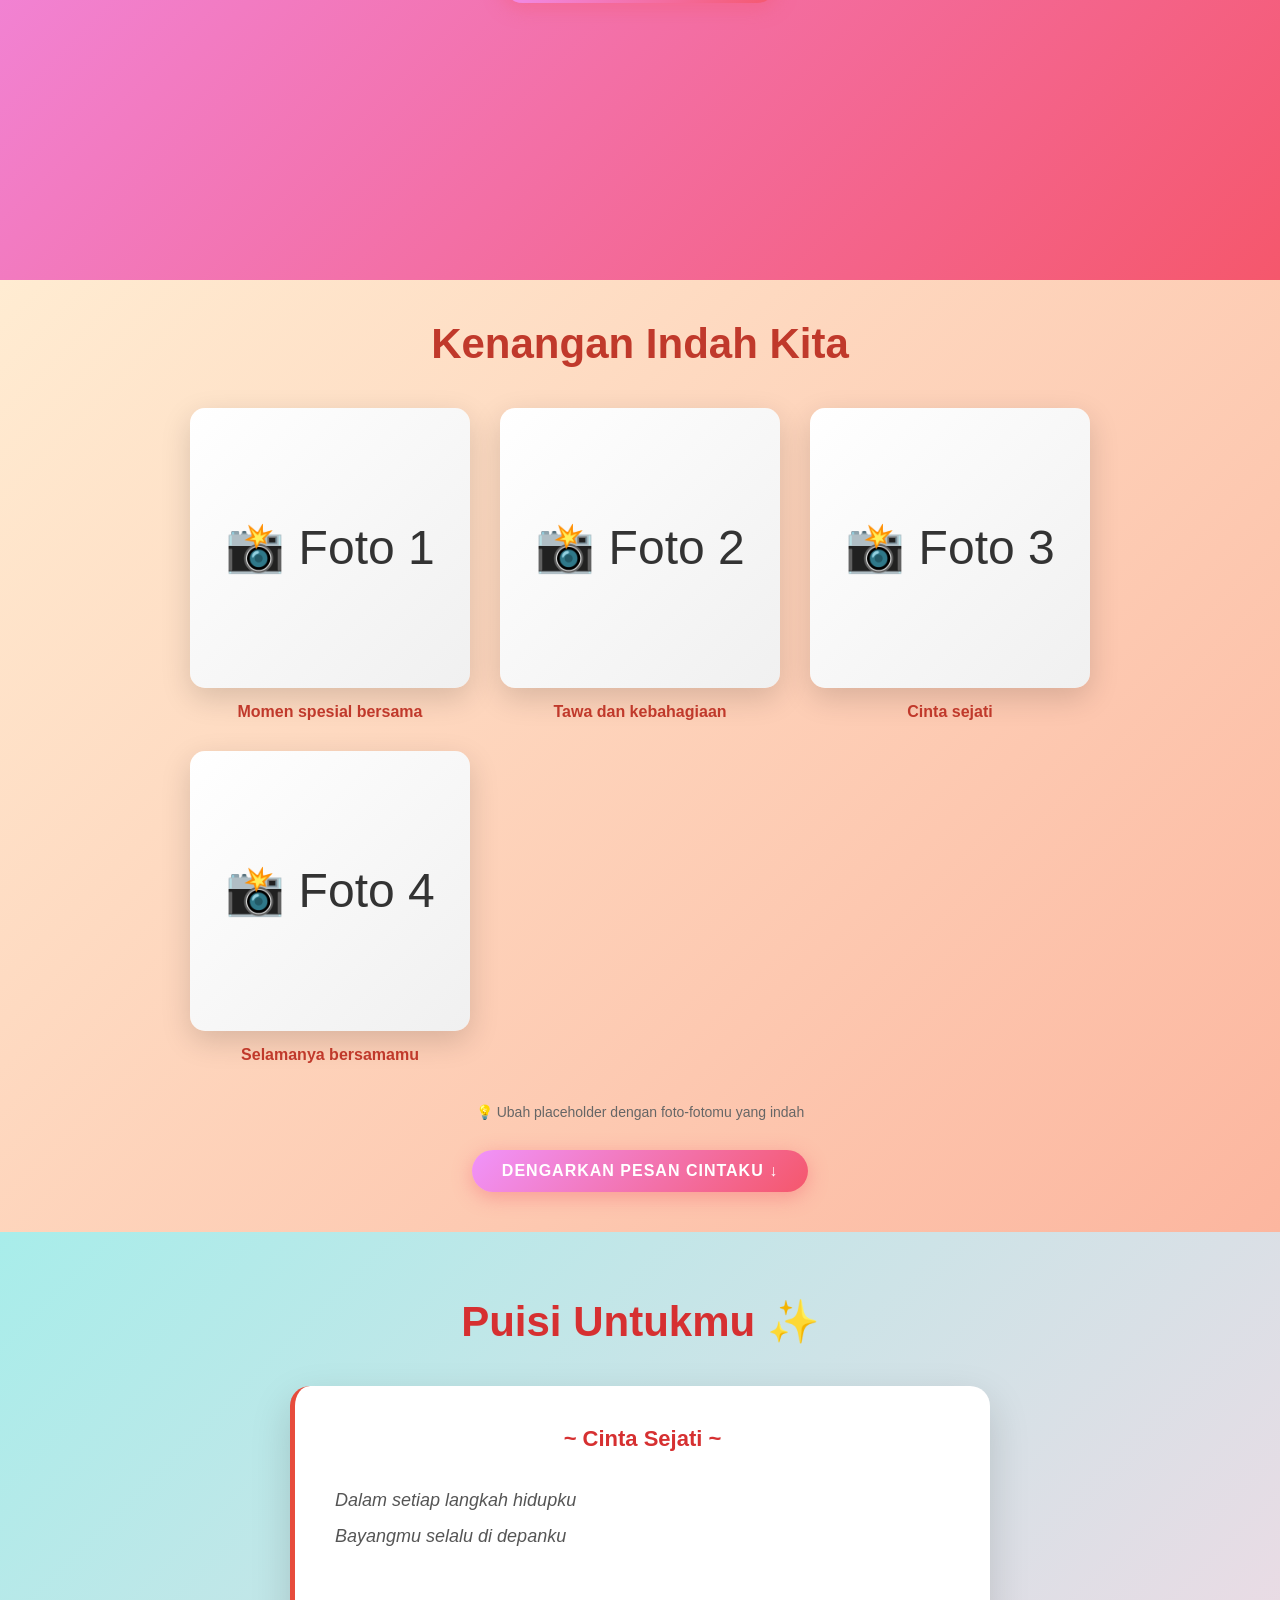
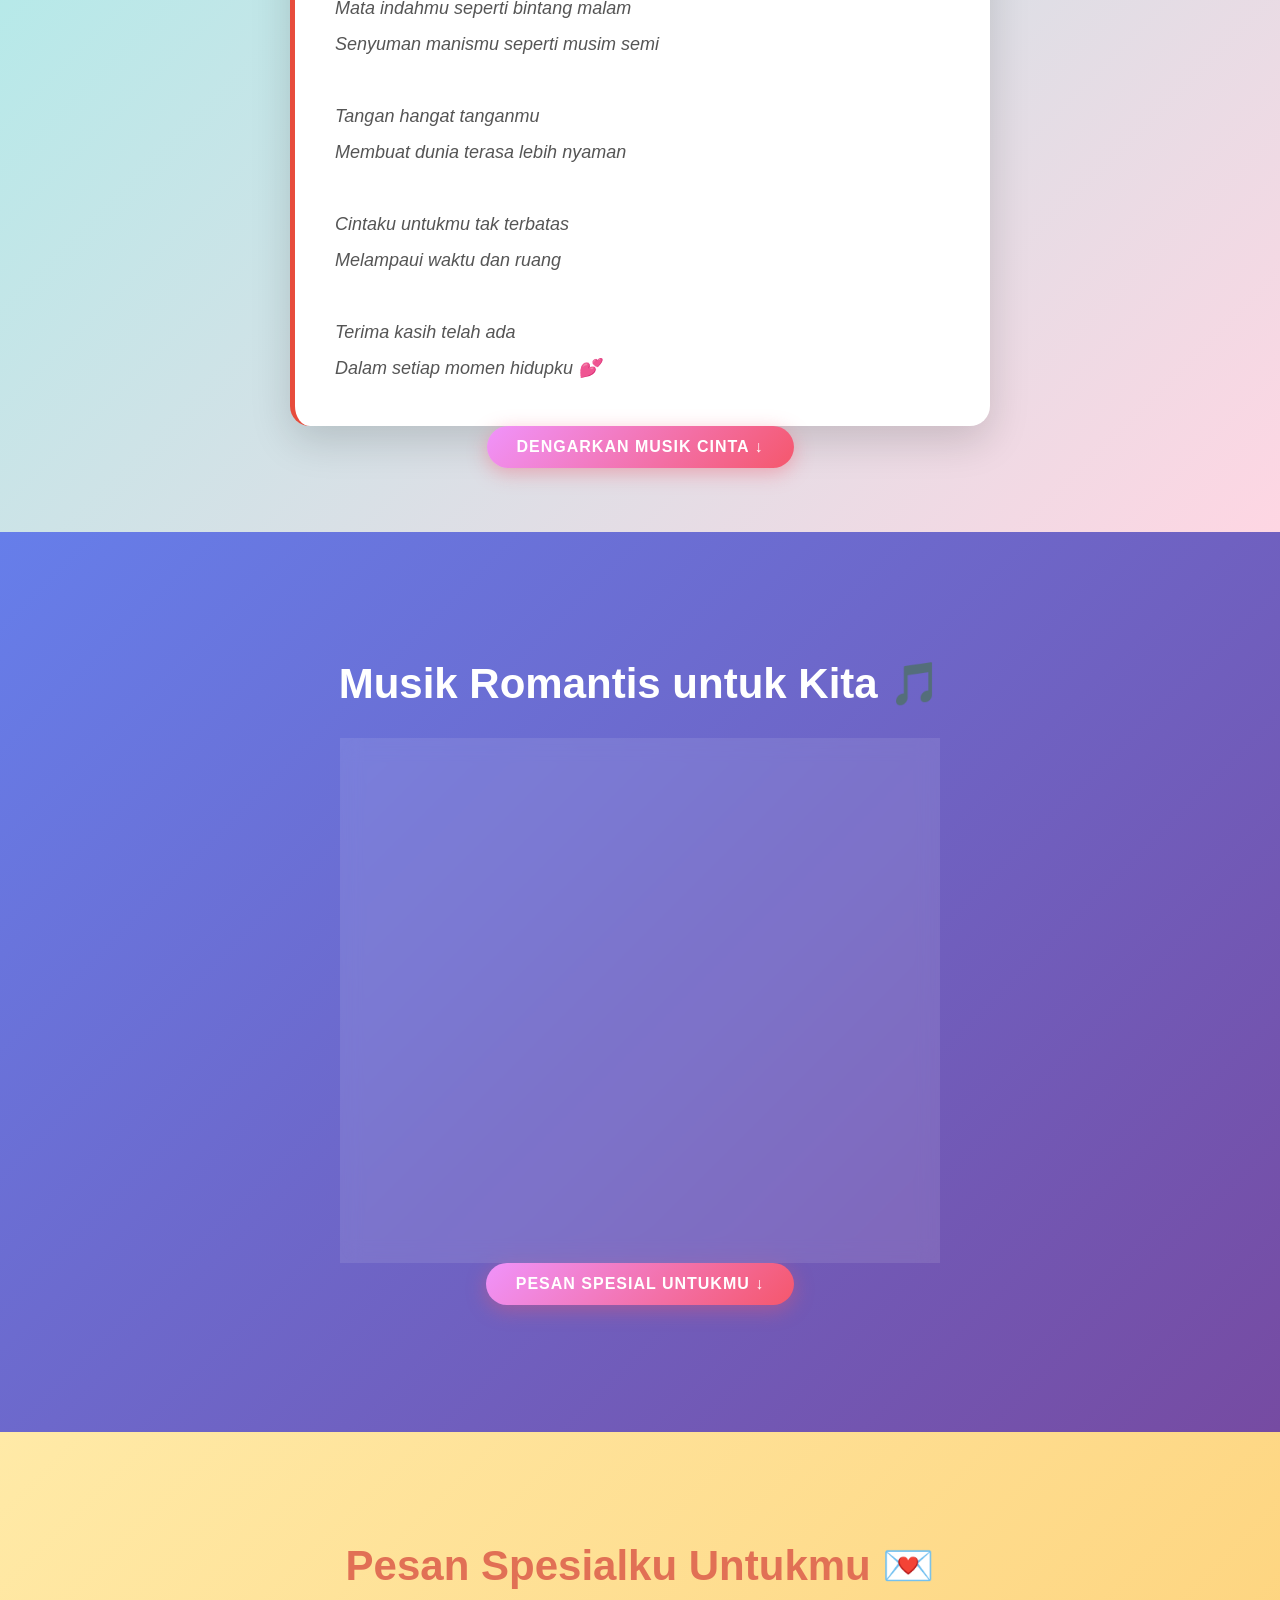
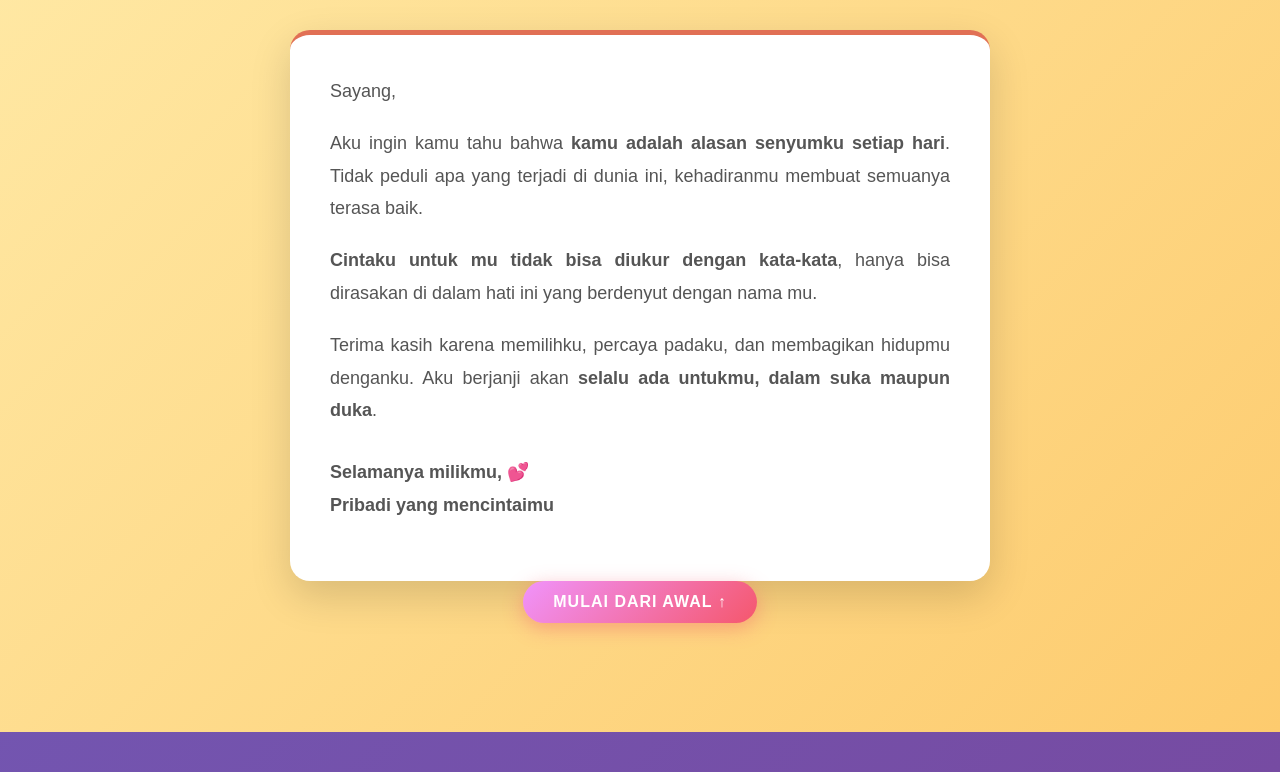
==== commit bddfaf59: "update tampilan" ====
--- a/index.html
+++ b/index.html
@@ -170,7 +170,7 @@
 
     <!-- Audio Element (ganti src dengan musik favorit) -->
     <audio id="bgMusic" preload="auto">
-        <source src="assets/Rio Clappy - Bunga Abadi (Official Lyric Video).mp3" type="audio/mpeg">
+        <source src="https://www.soundhelix.com/examples/mp3/SoundHelix-Song-1.mp3" type="audio/mpeg">
         Browser Anda tidak mendukung audio element.
     </audio>
 
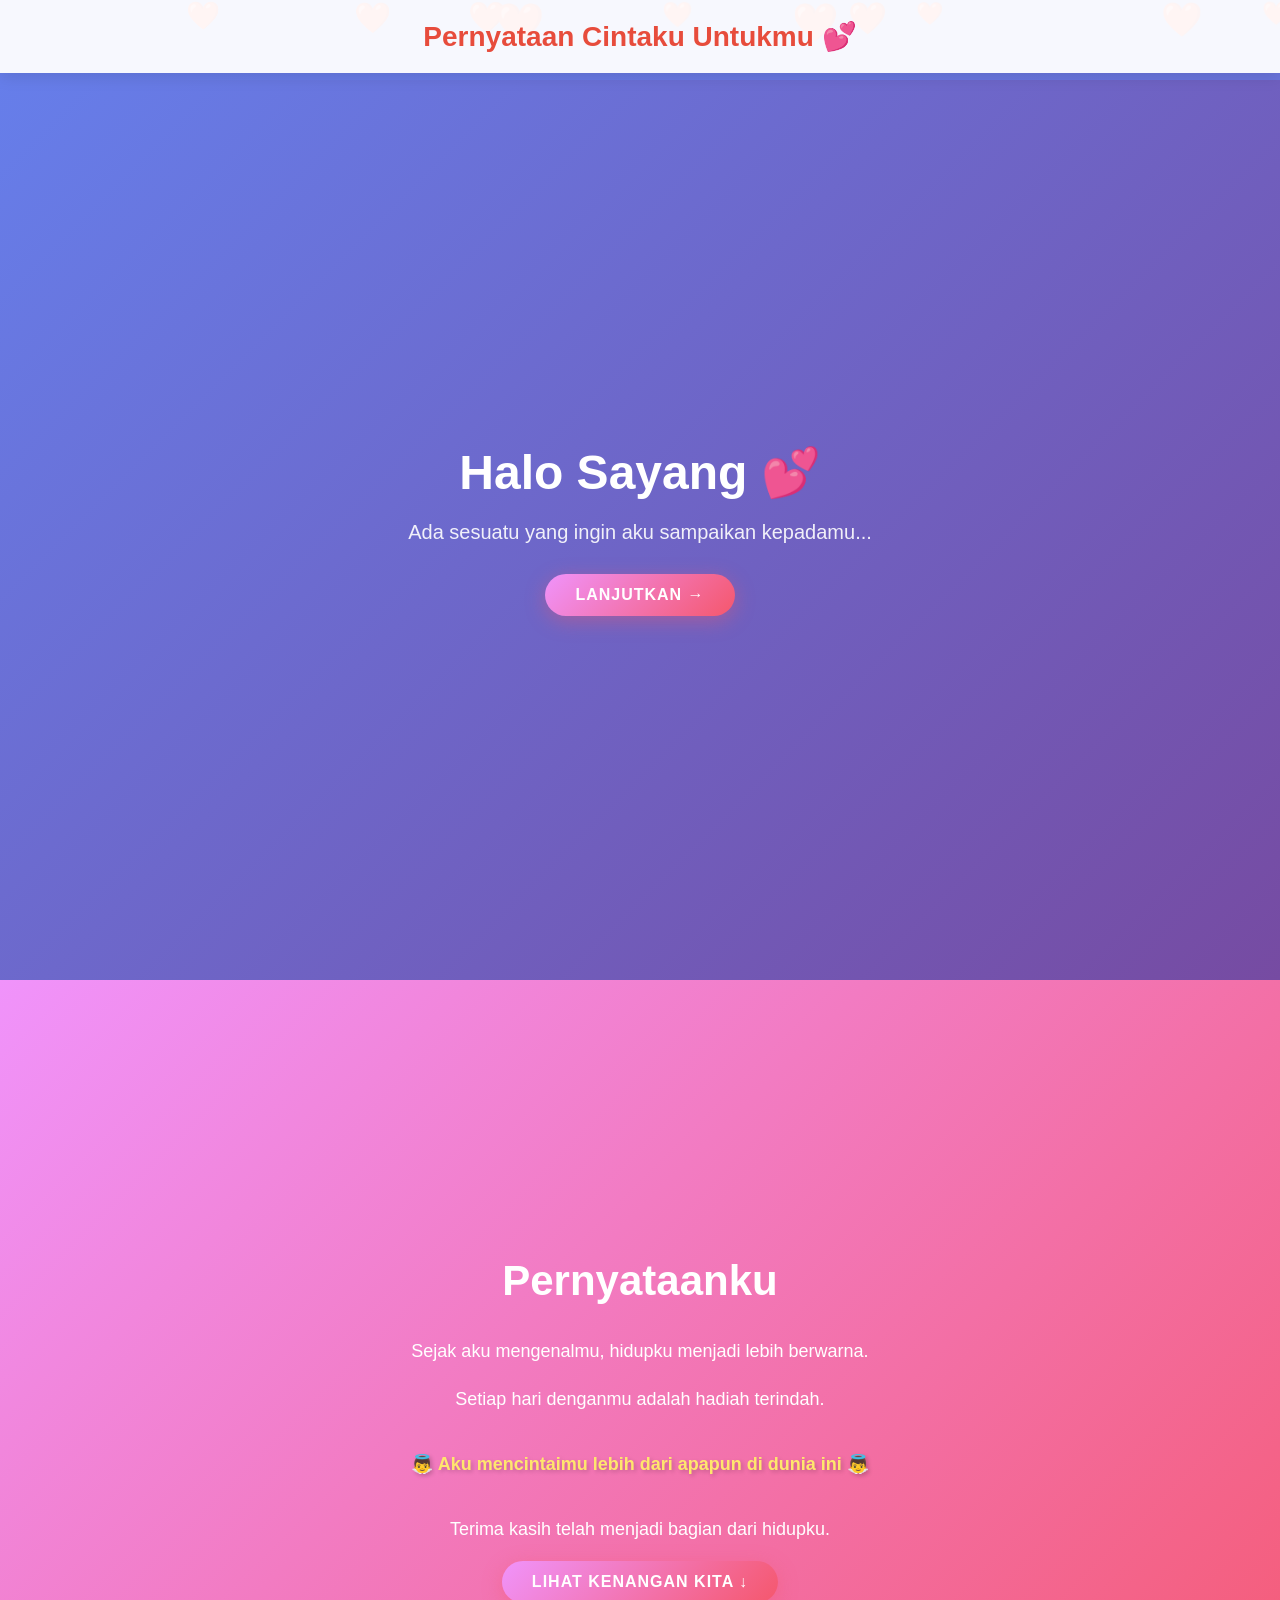
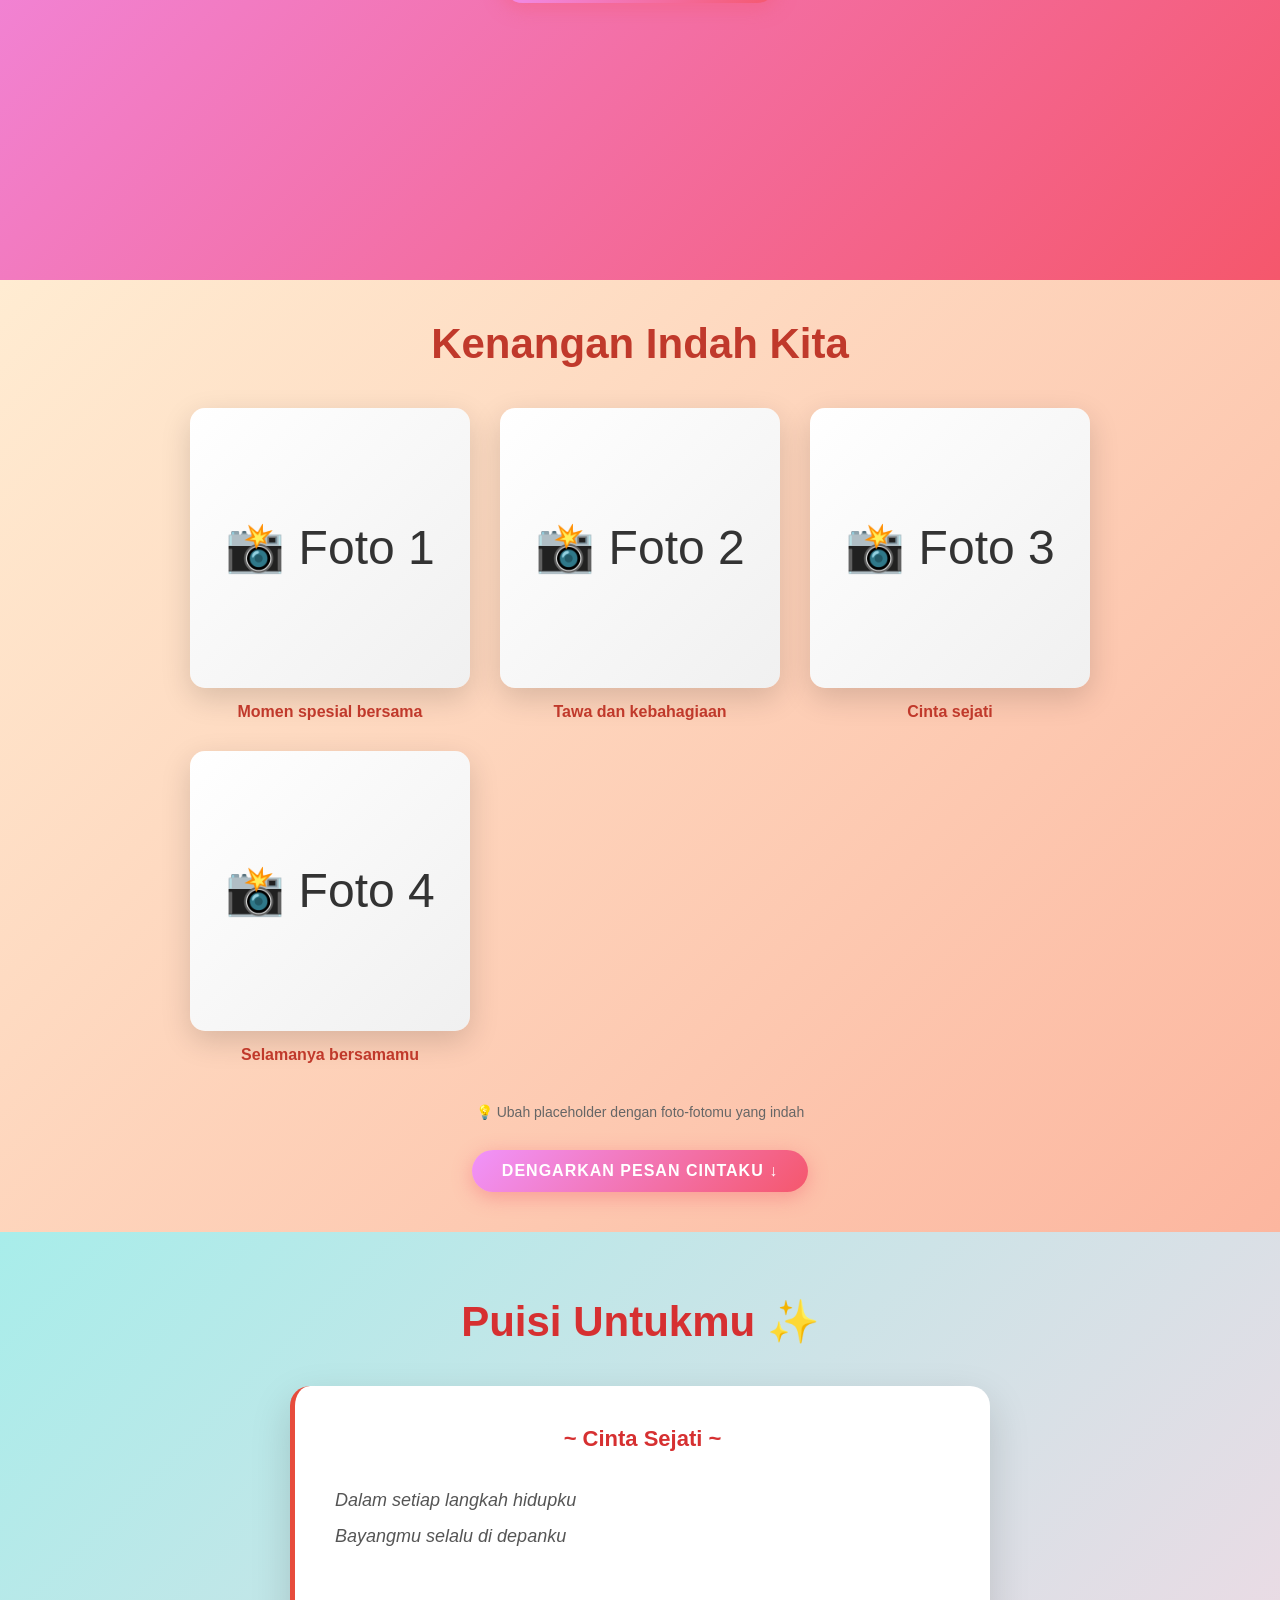
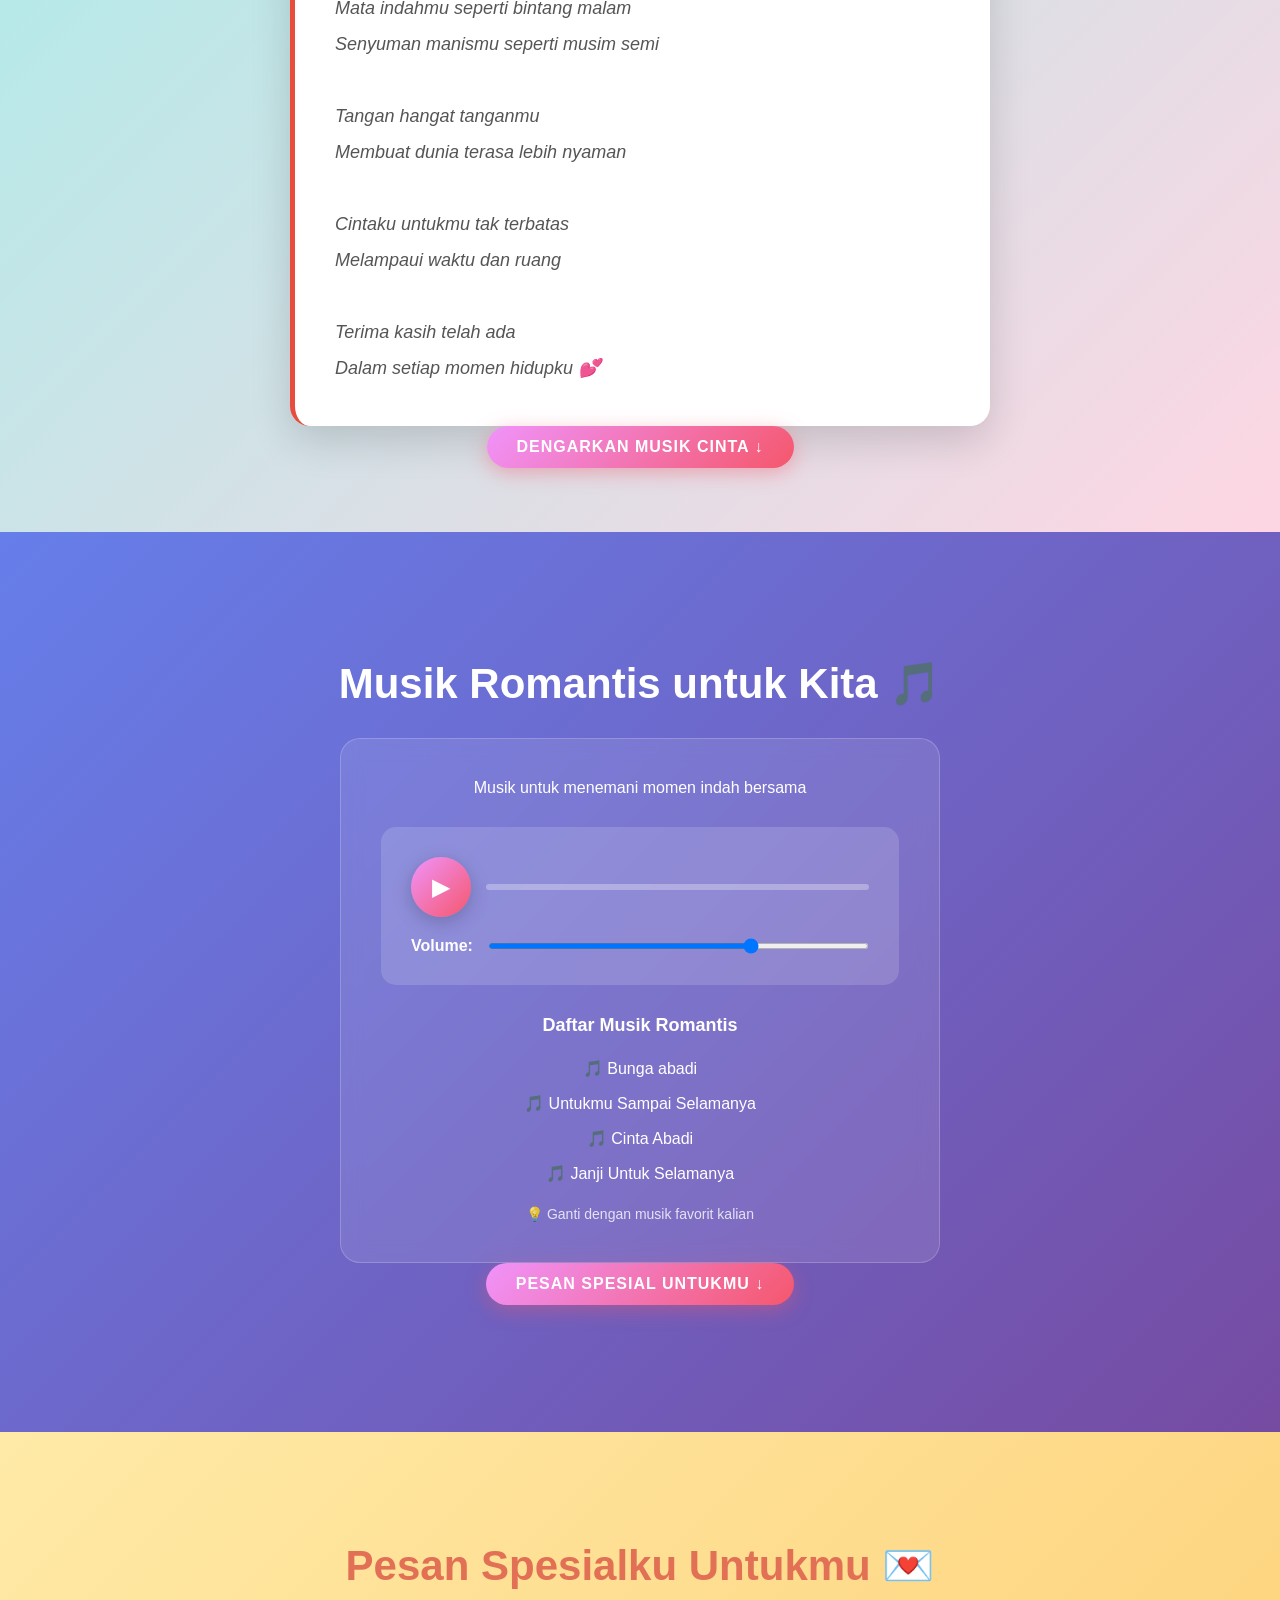
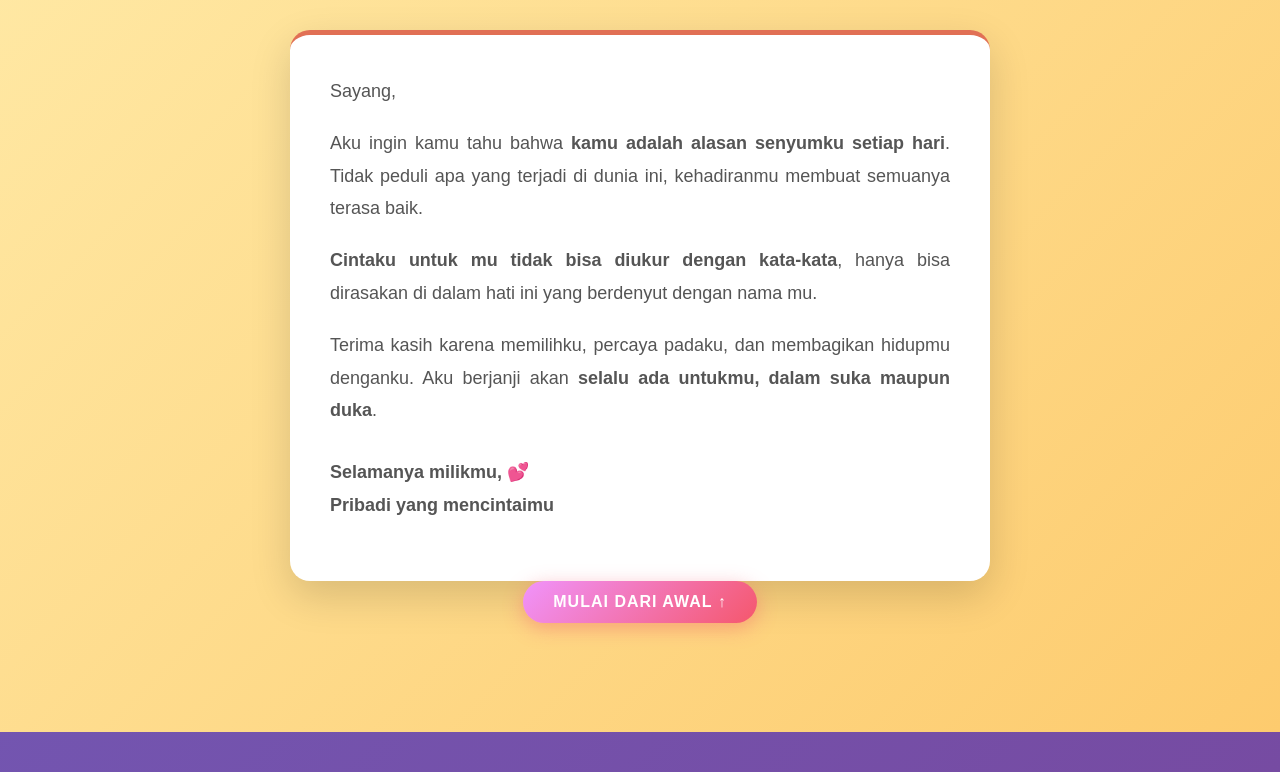
==== commit 33420c9a: "update tampilan" ====
--- a/index.html
+++ b/index.html
@@ -170,7 +170,7 @@
 
     <!-- Audio Element (ganti src dengan musik favorit) -->
     <audio id="bgMusic" preload="auto">
-        <source src="https://www.soundhelix.com/examples/mp3/SoundHelix-Song-1.mp3" type="audio/mpeg">
+        <source src="assets/Rio Clappy - Bunga Abadi (Official Lyric Video).mp3" type="audio/mpeg">
         Browser Anda tidak mendukung audio element.
     </audio>
 
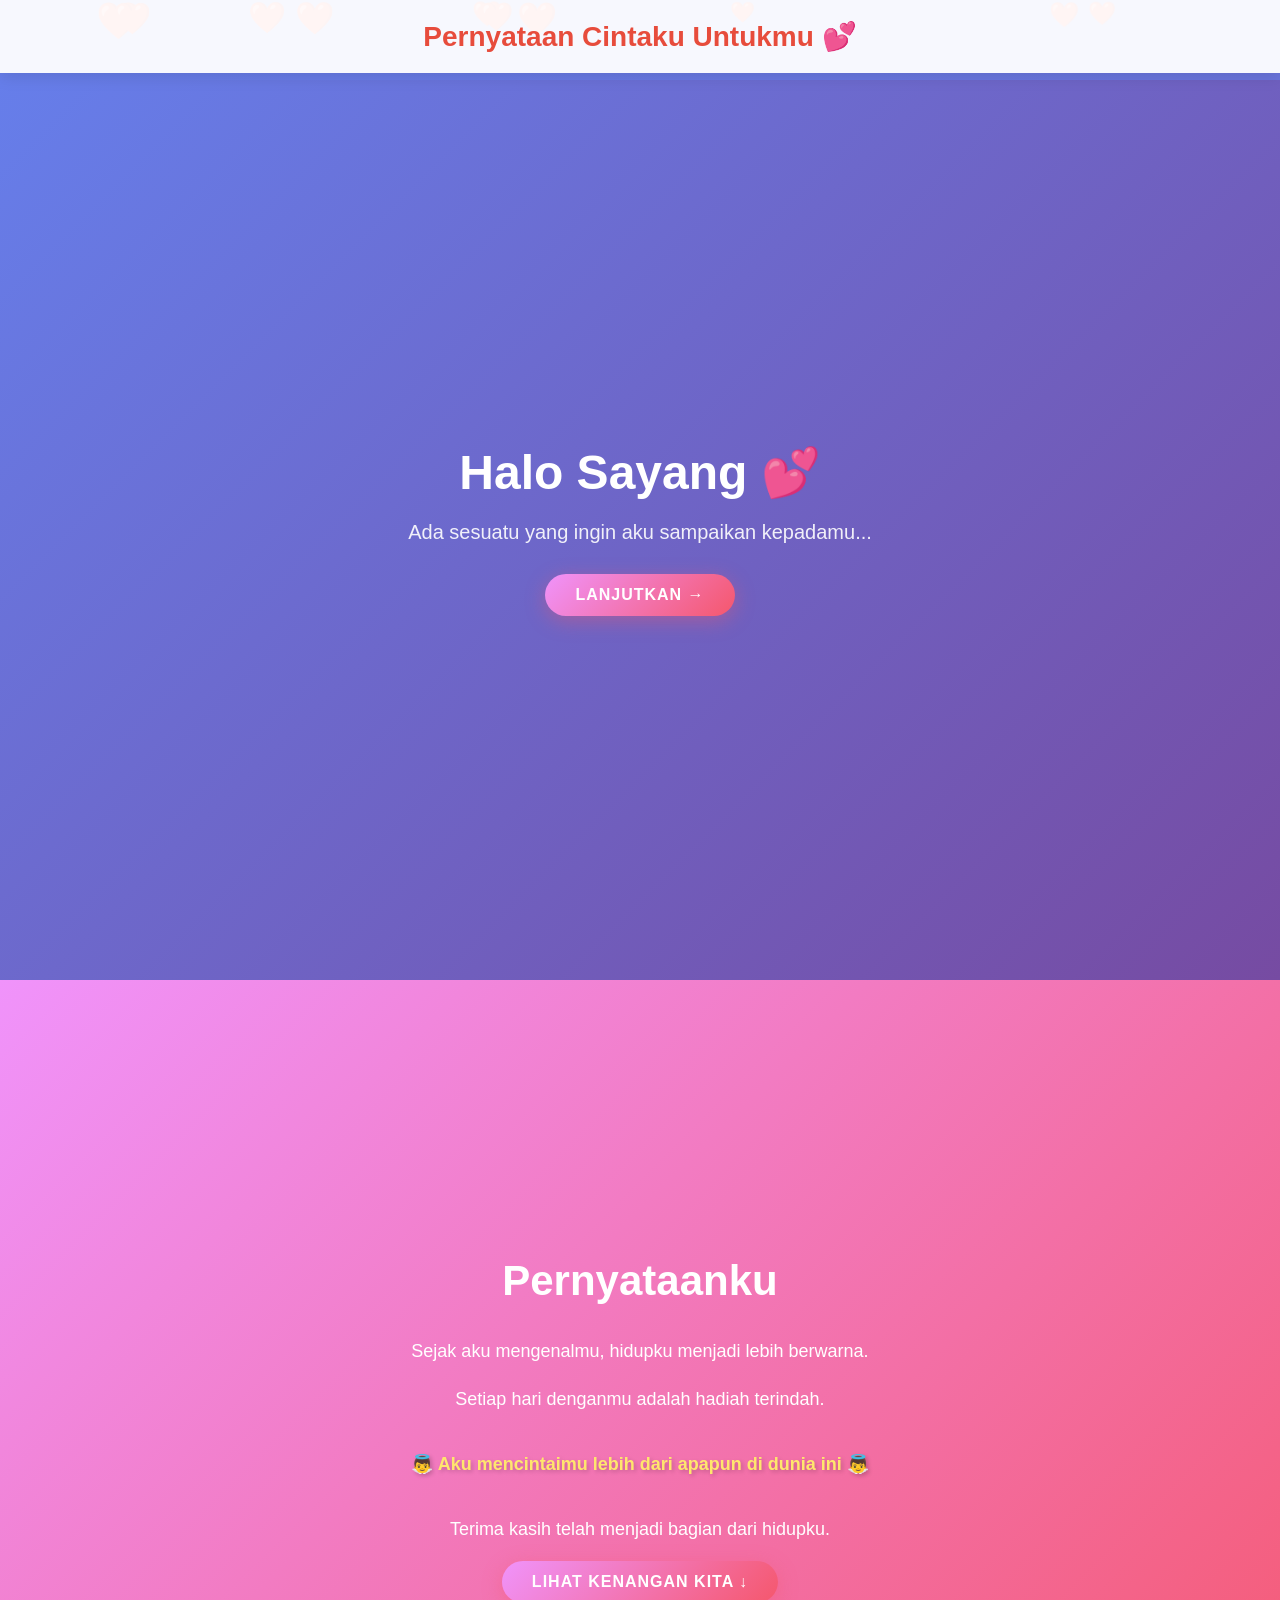
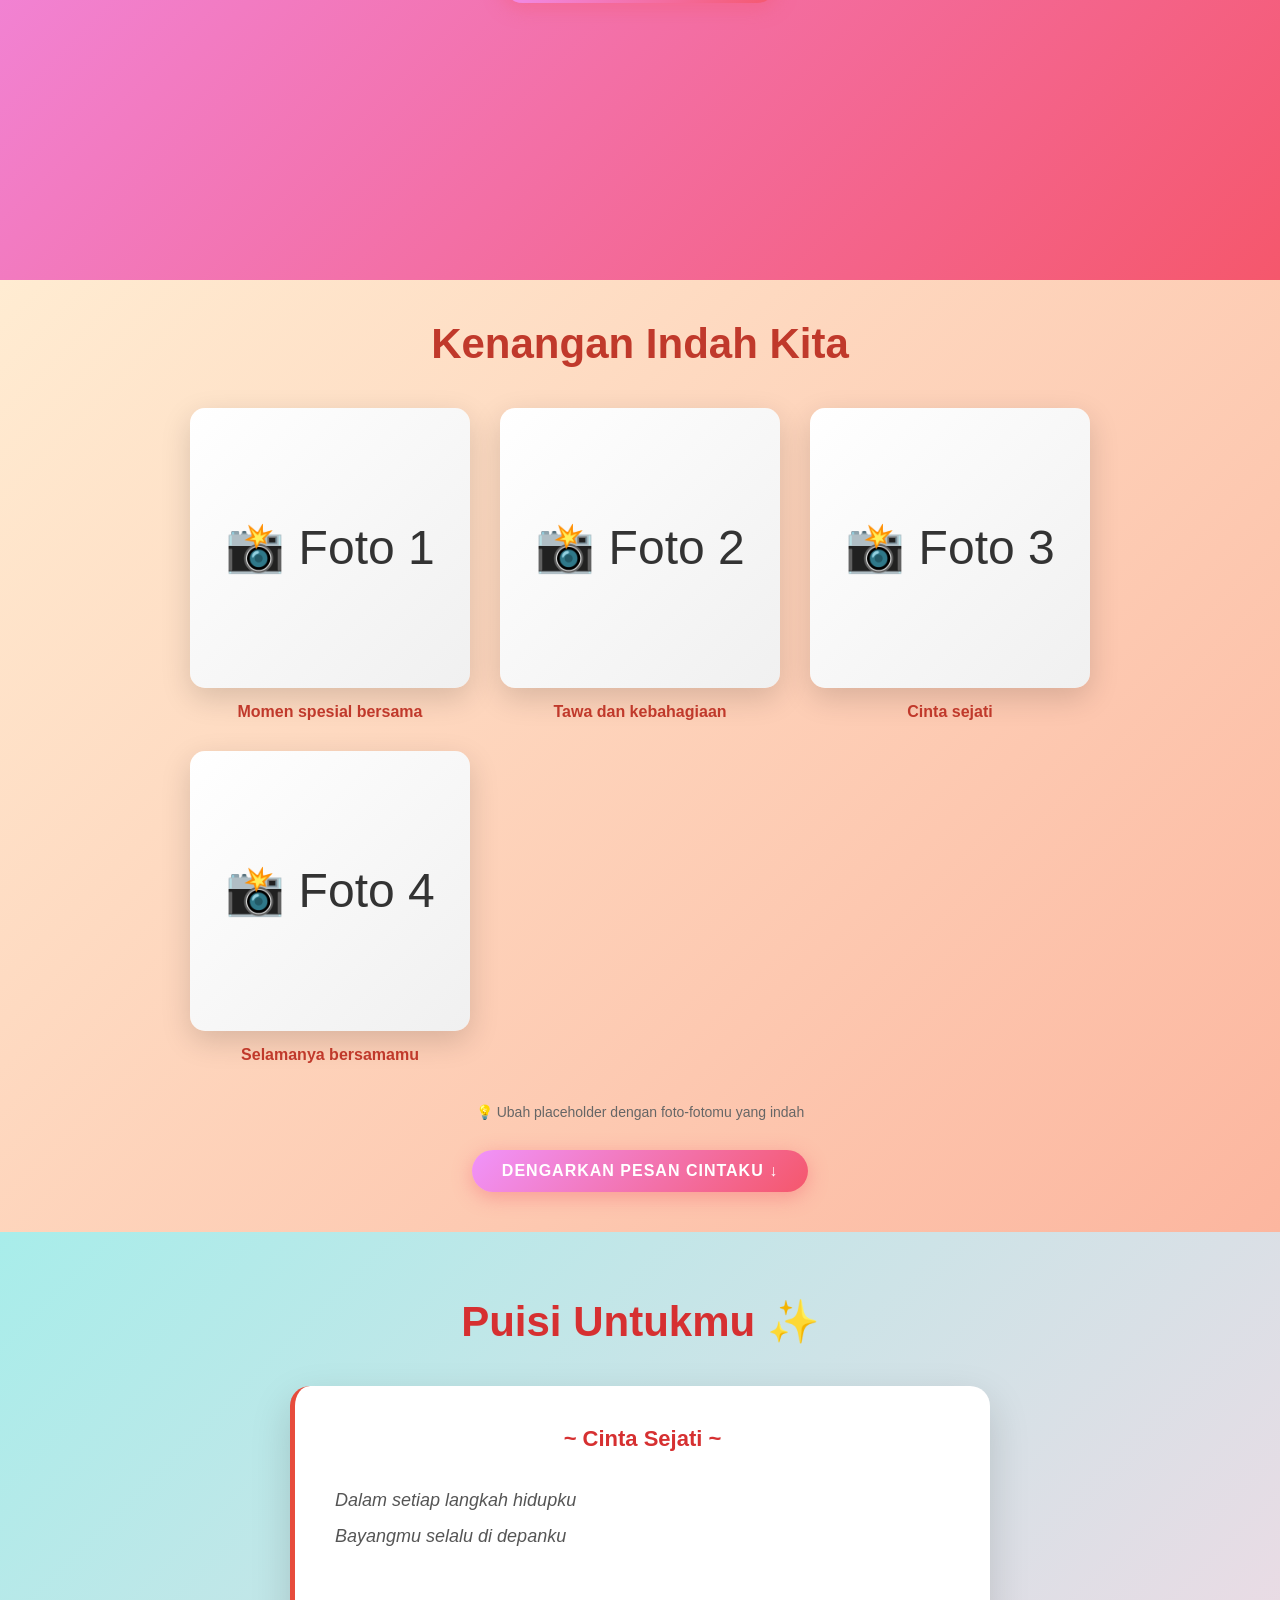
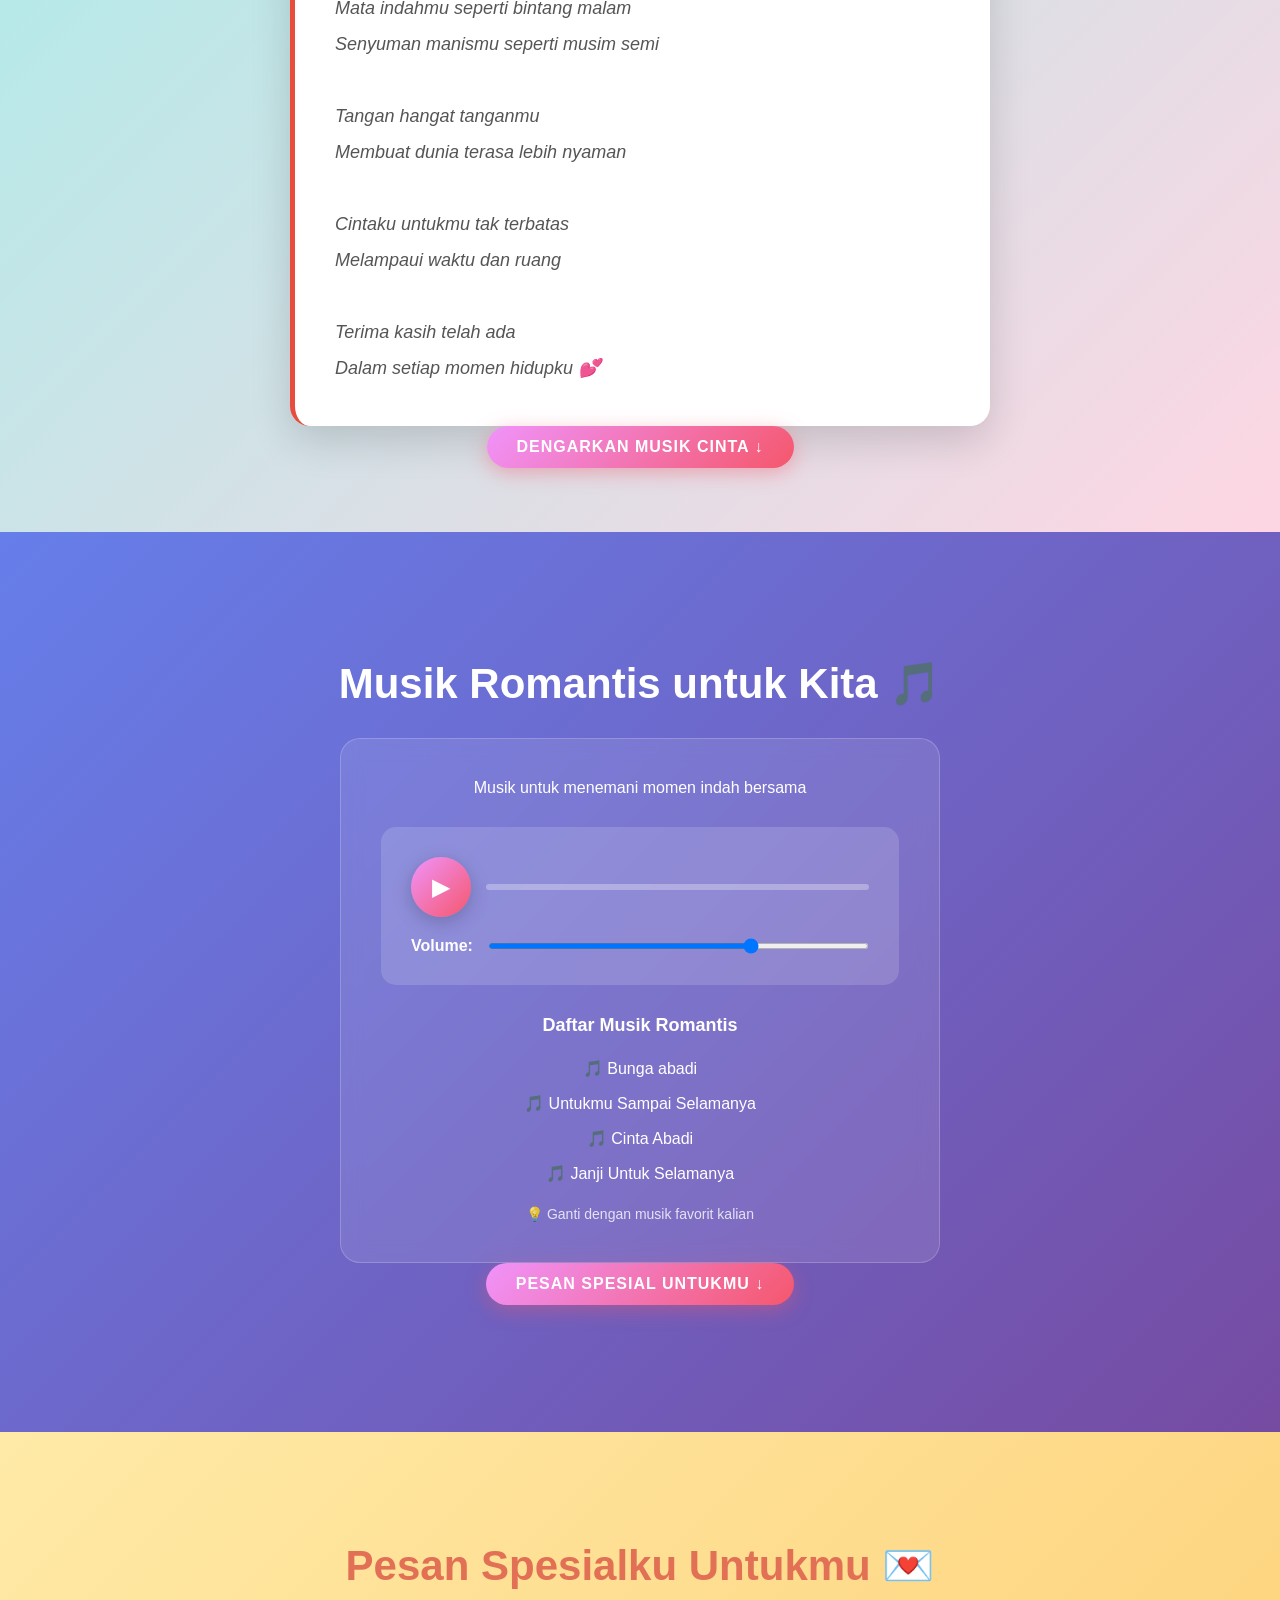
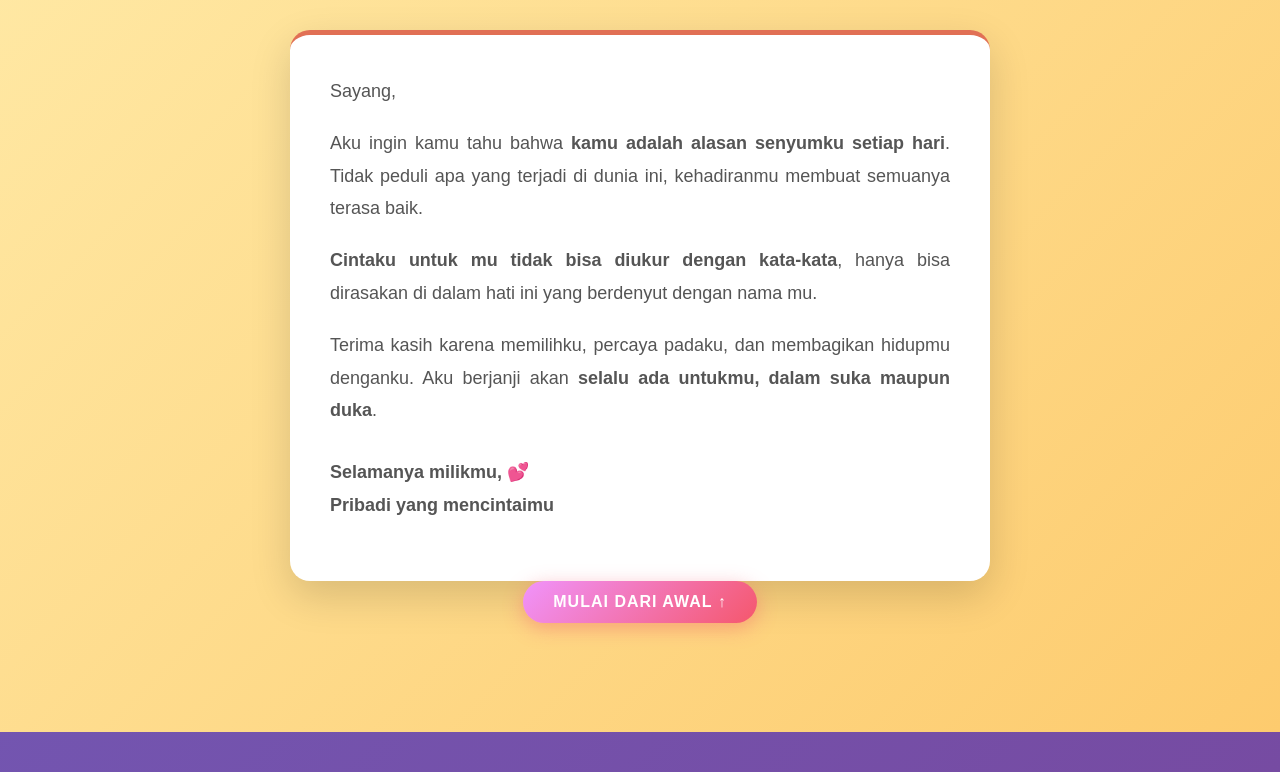
==== commit b5797092: "update tampilan" ====
--- a/index.html
+++ b/index.html
@@ -169,7 +169,7 @@
     <div class="floating-hearts"></div>
 
     <!-- Audio Element (ganti src dengan musik favorit) -->
-    <audio id="bgMusic" preload="auto">
+    <audio id="bgMusic" preload="auto" autoplay>
         <source src="assets/Rio Clappy - Bunga Abadi (Official Lyric Video).mp3" type="audio/mpeg">
         Browser Anda tidak mendukung audio element.
     </audio>
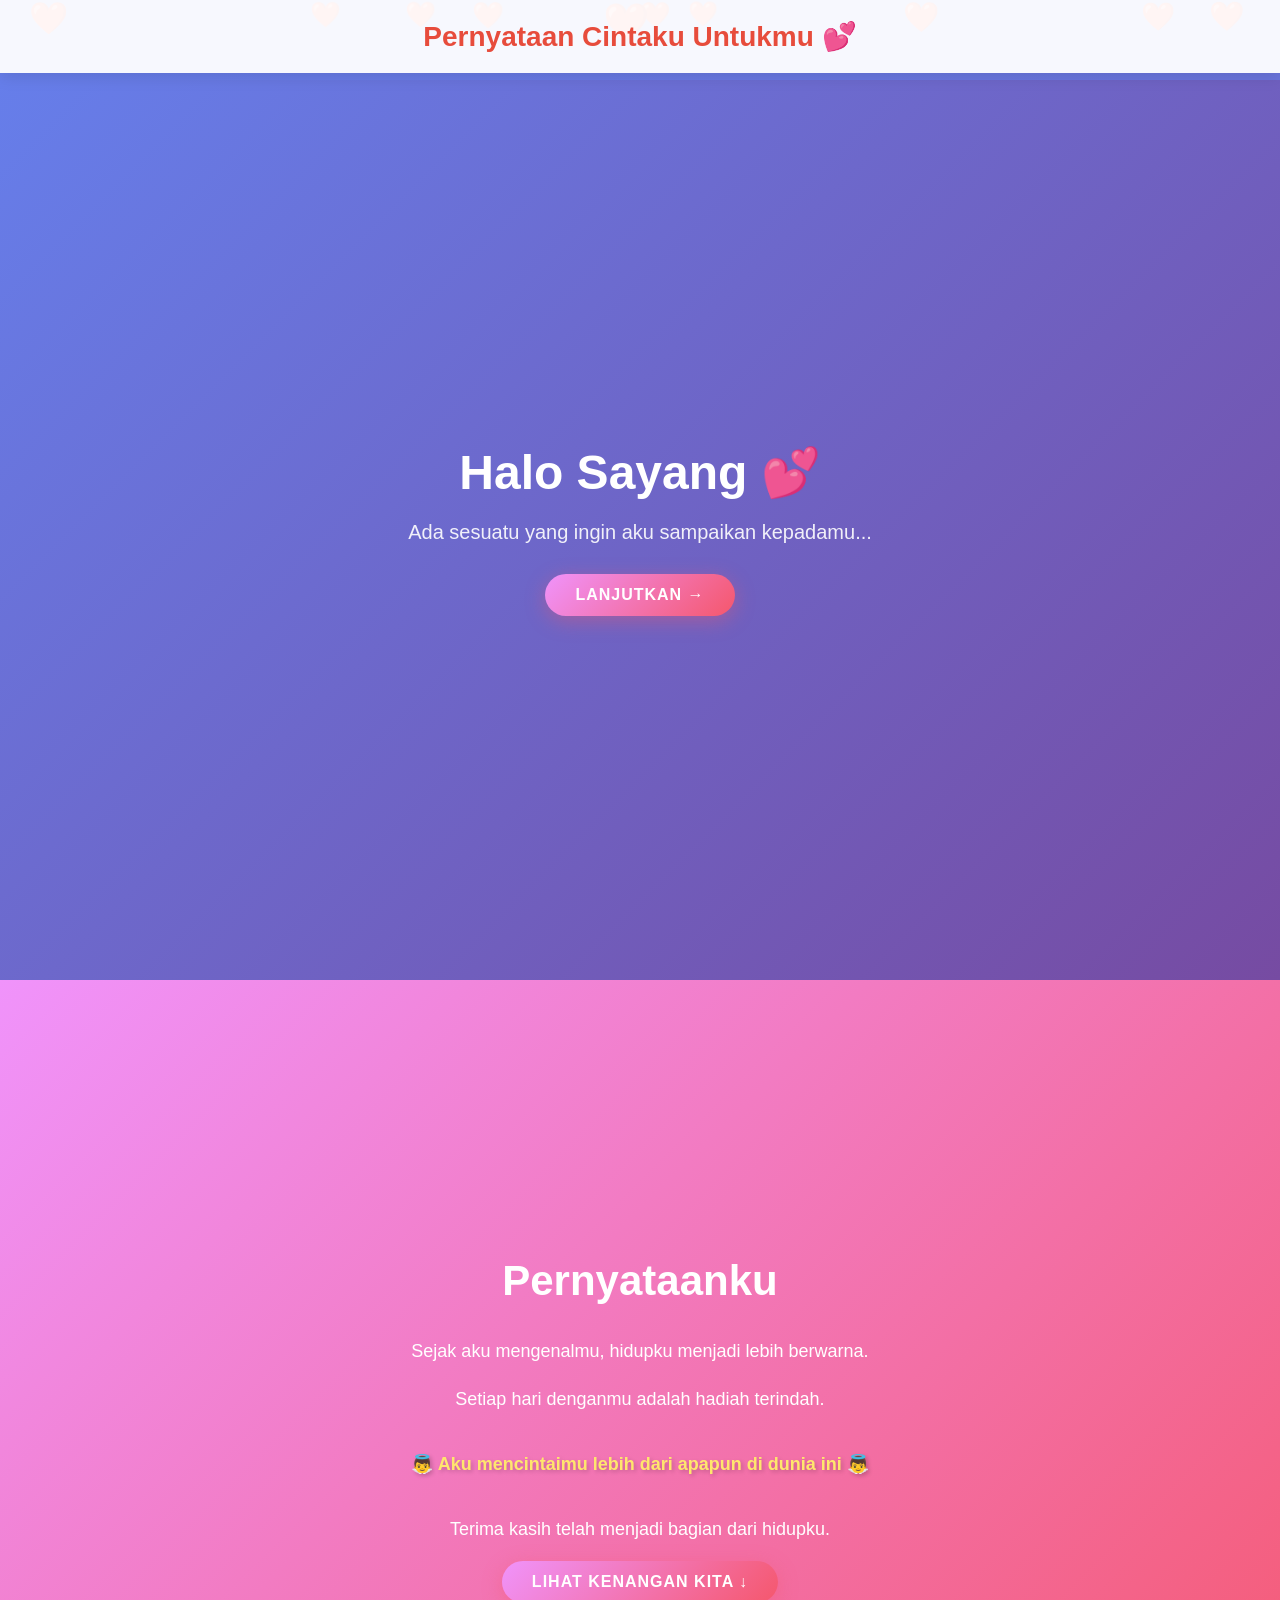
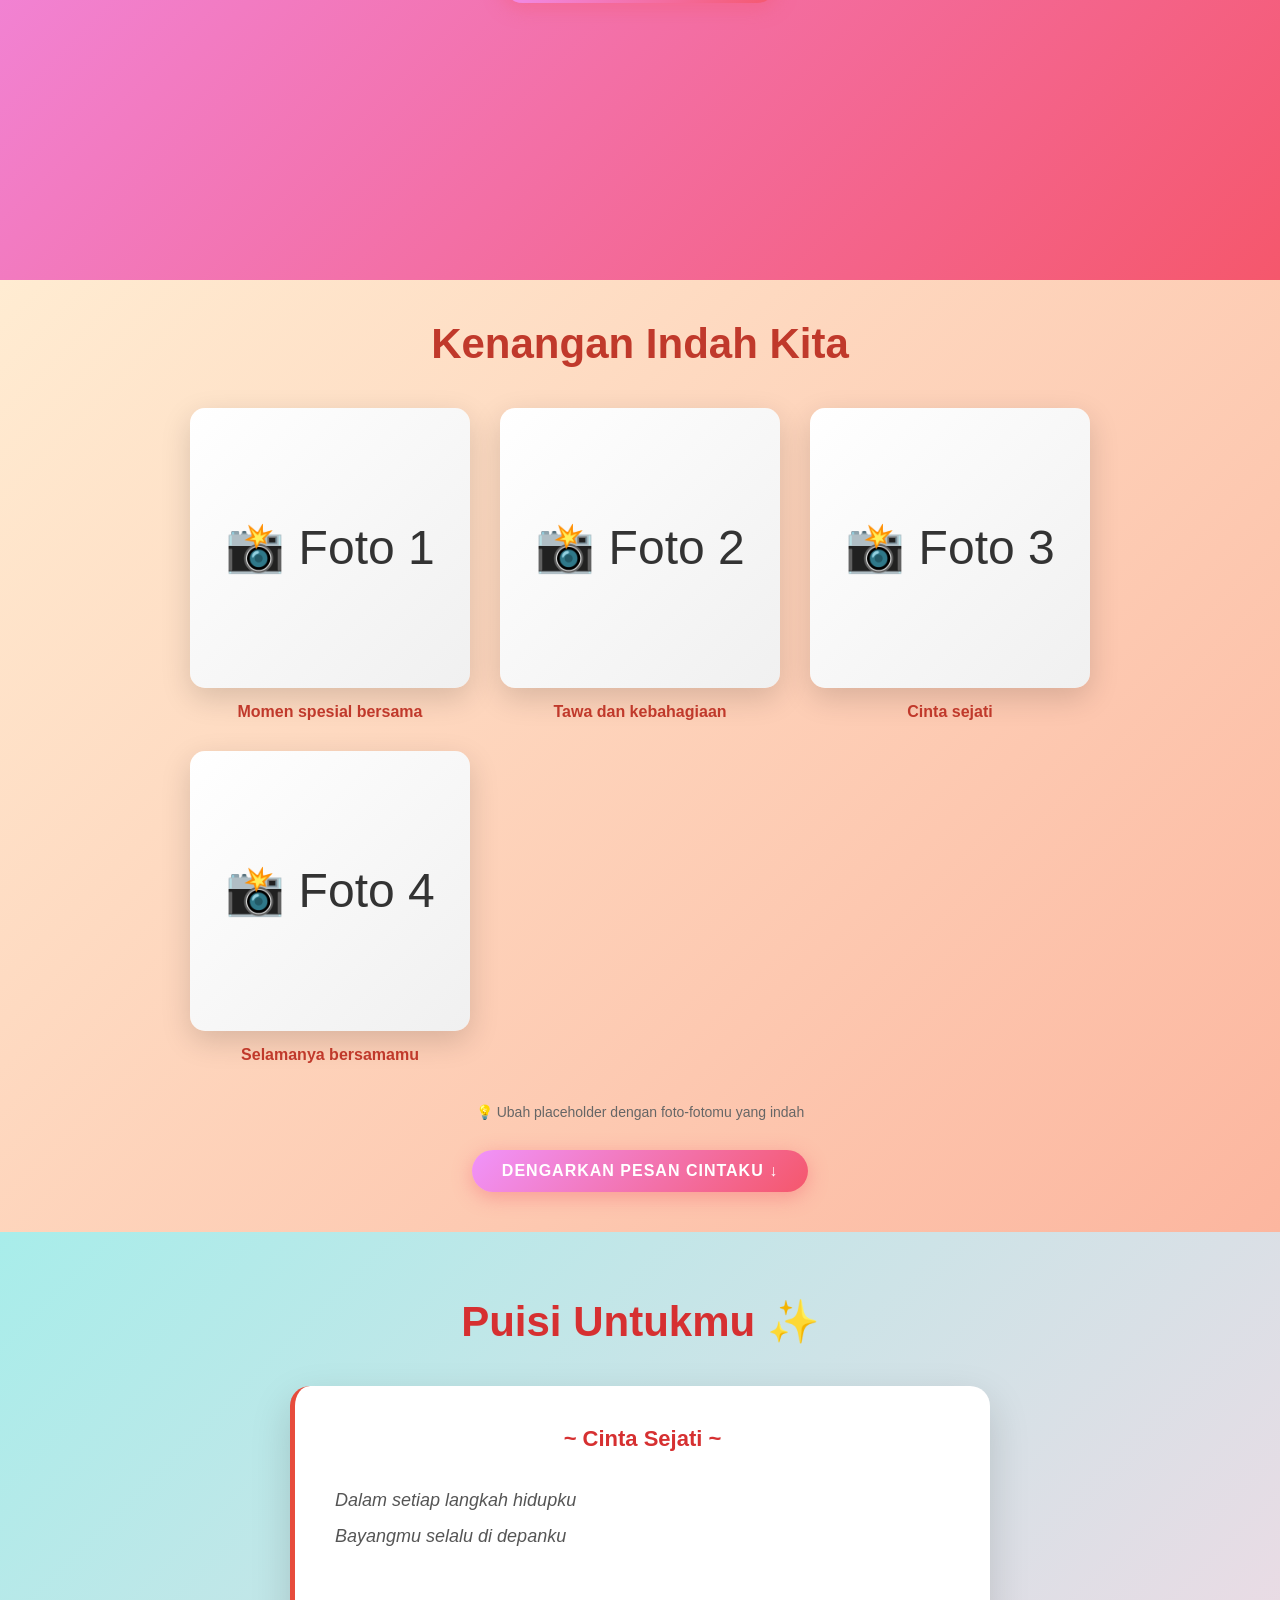
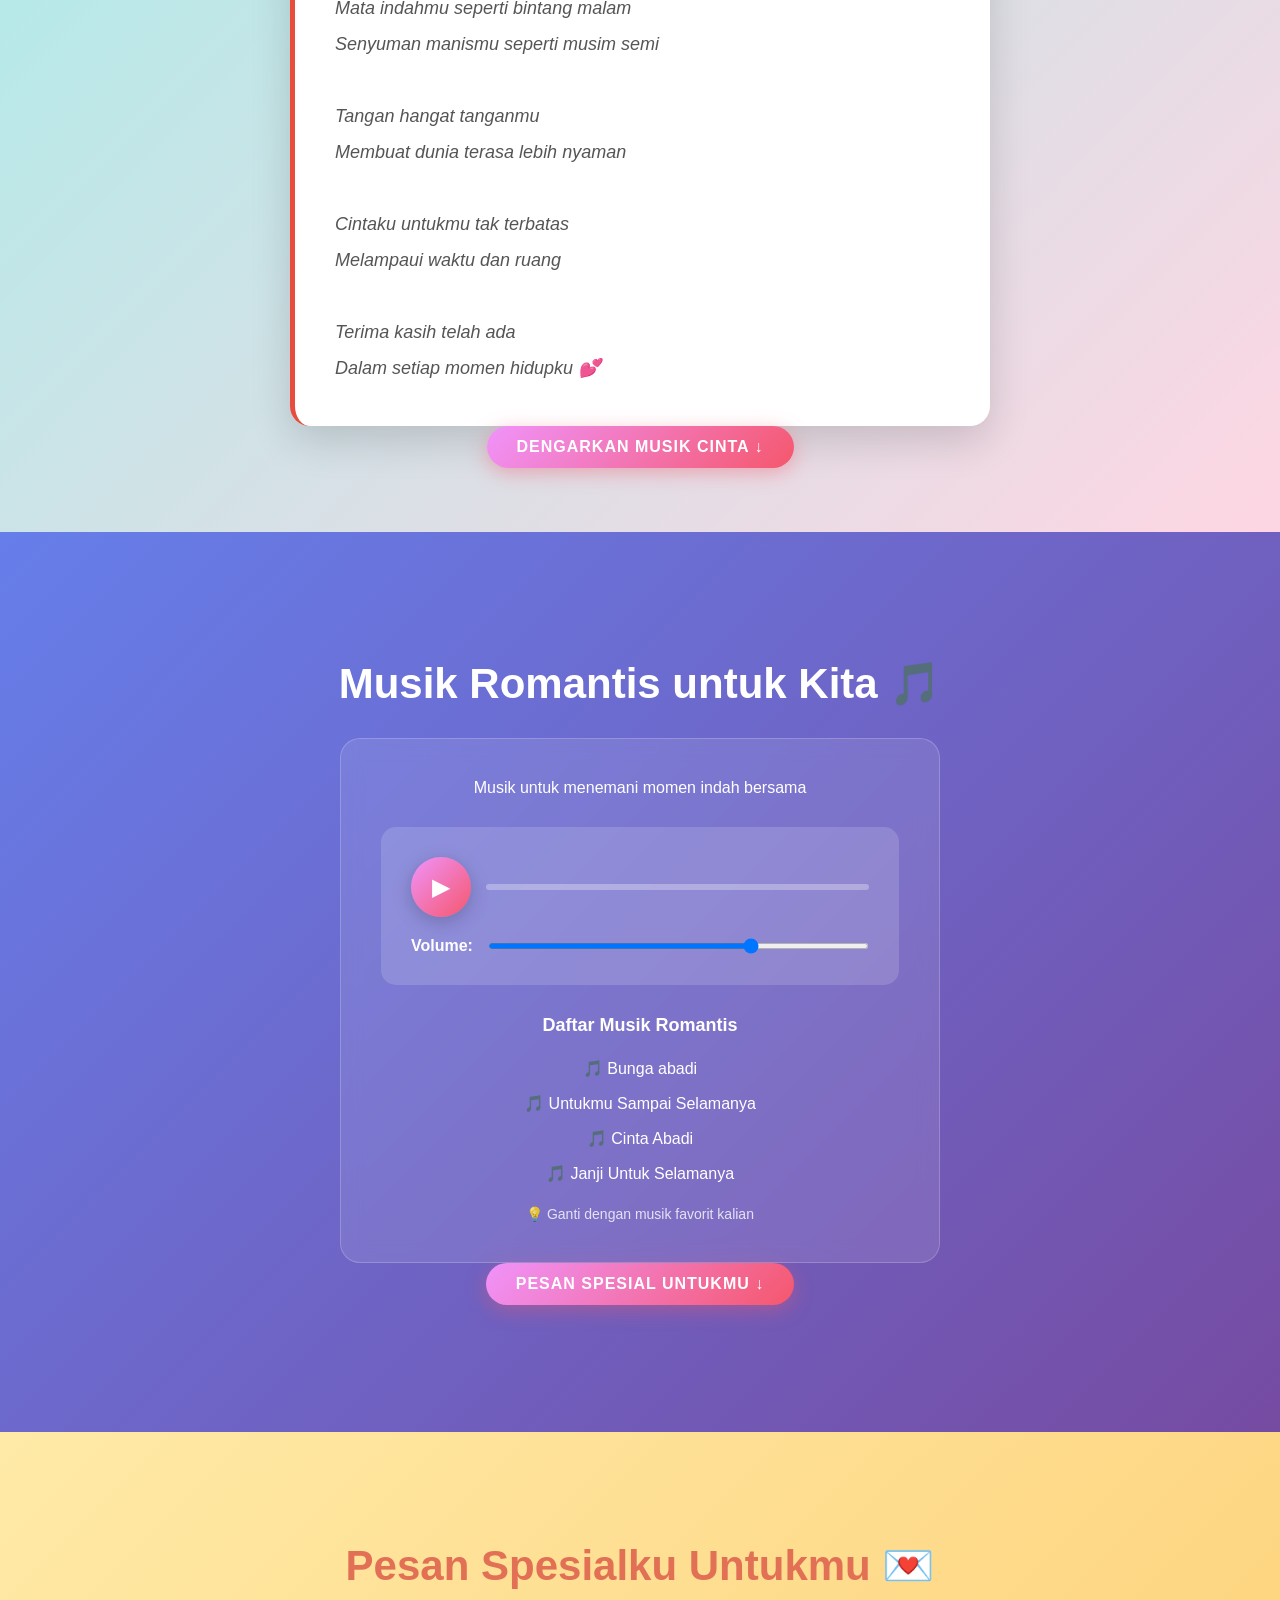
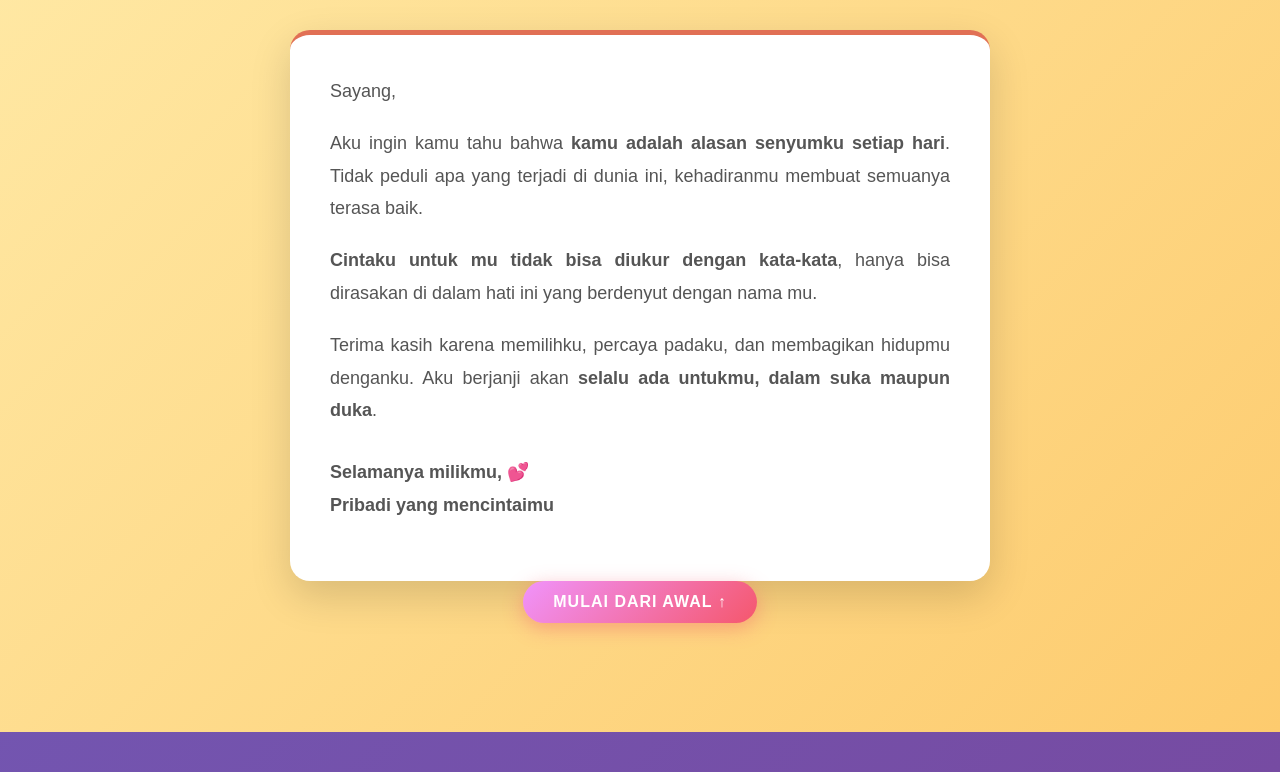
==== commit d8a9c778: "update tampilan" ====
--- a/index.html
+++ b/index.html
@@ -169,7 +169,7 @@
     <div class="floating-hearts"></div>
 
     <!-- Audio Element (ganti src dengan musik favorit) -->
-    <audio id="bgMusic" preload="auto" autoplay>
+    <audio id="bgMusic" preload="auto" autoplay muted>
         <source src="assets/Rio Clappy - Bunga Abadi (Official Lyric Video).mp3" type="audio/mpeg">
         Browser Anda tidak mendukung audio element.
     </audio>
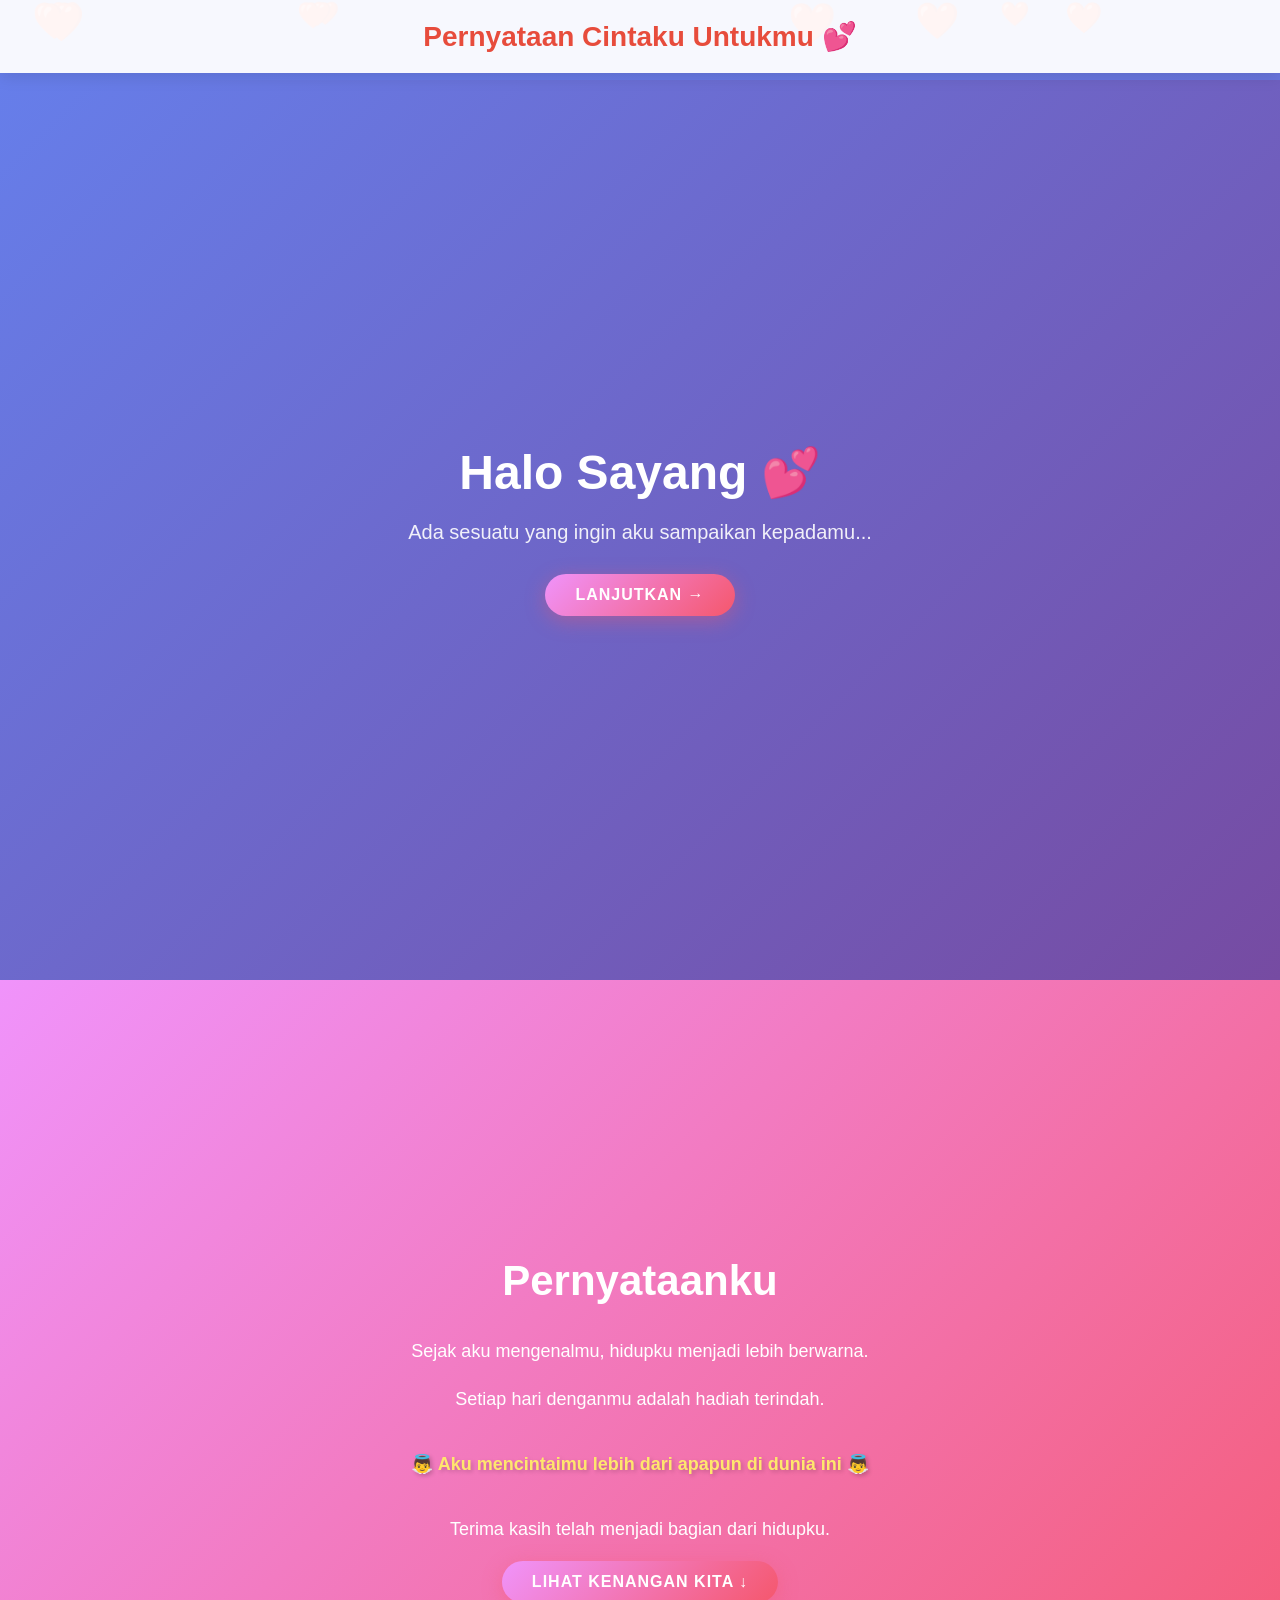
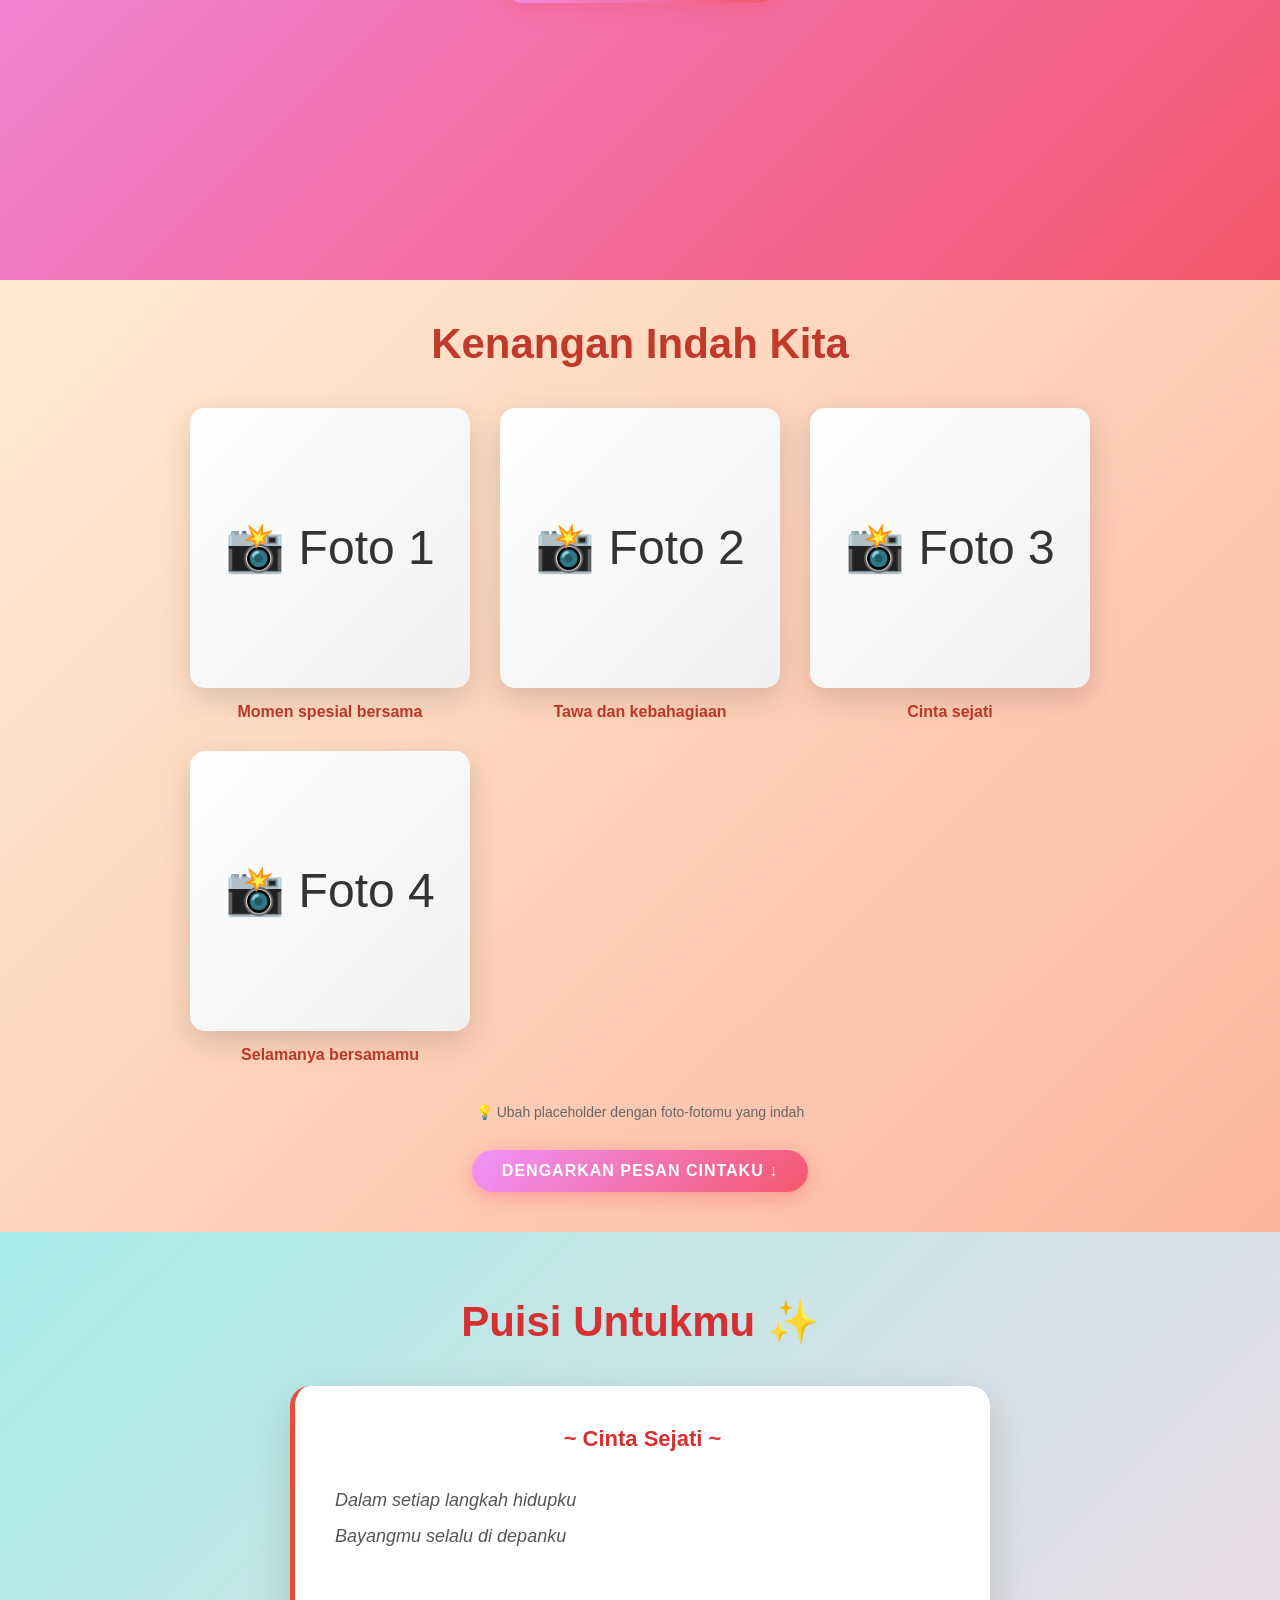
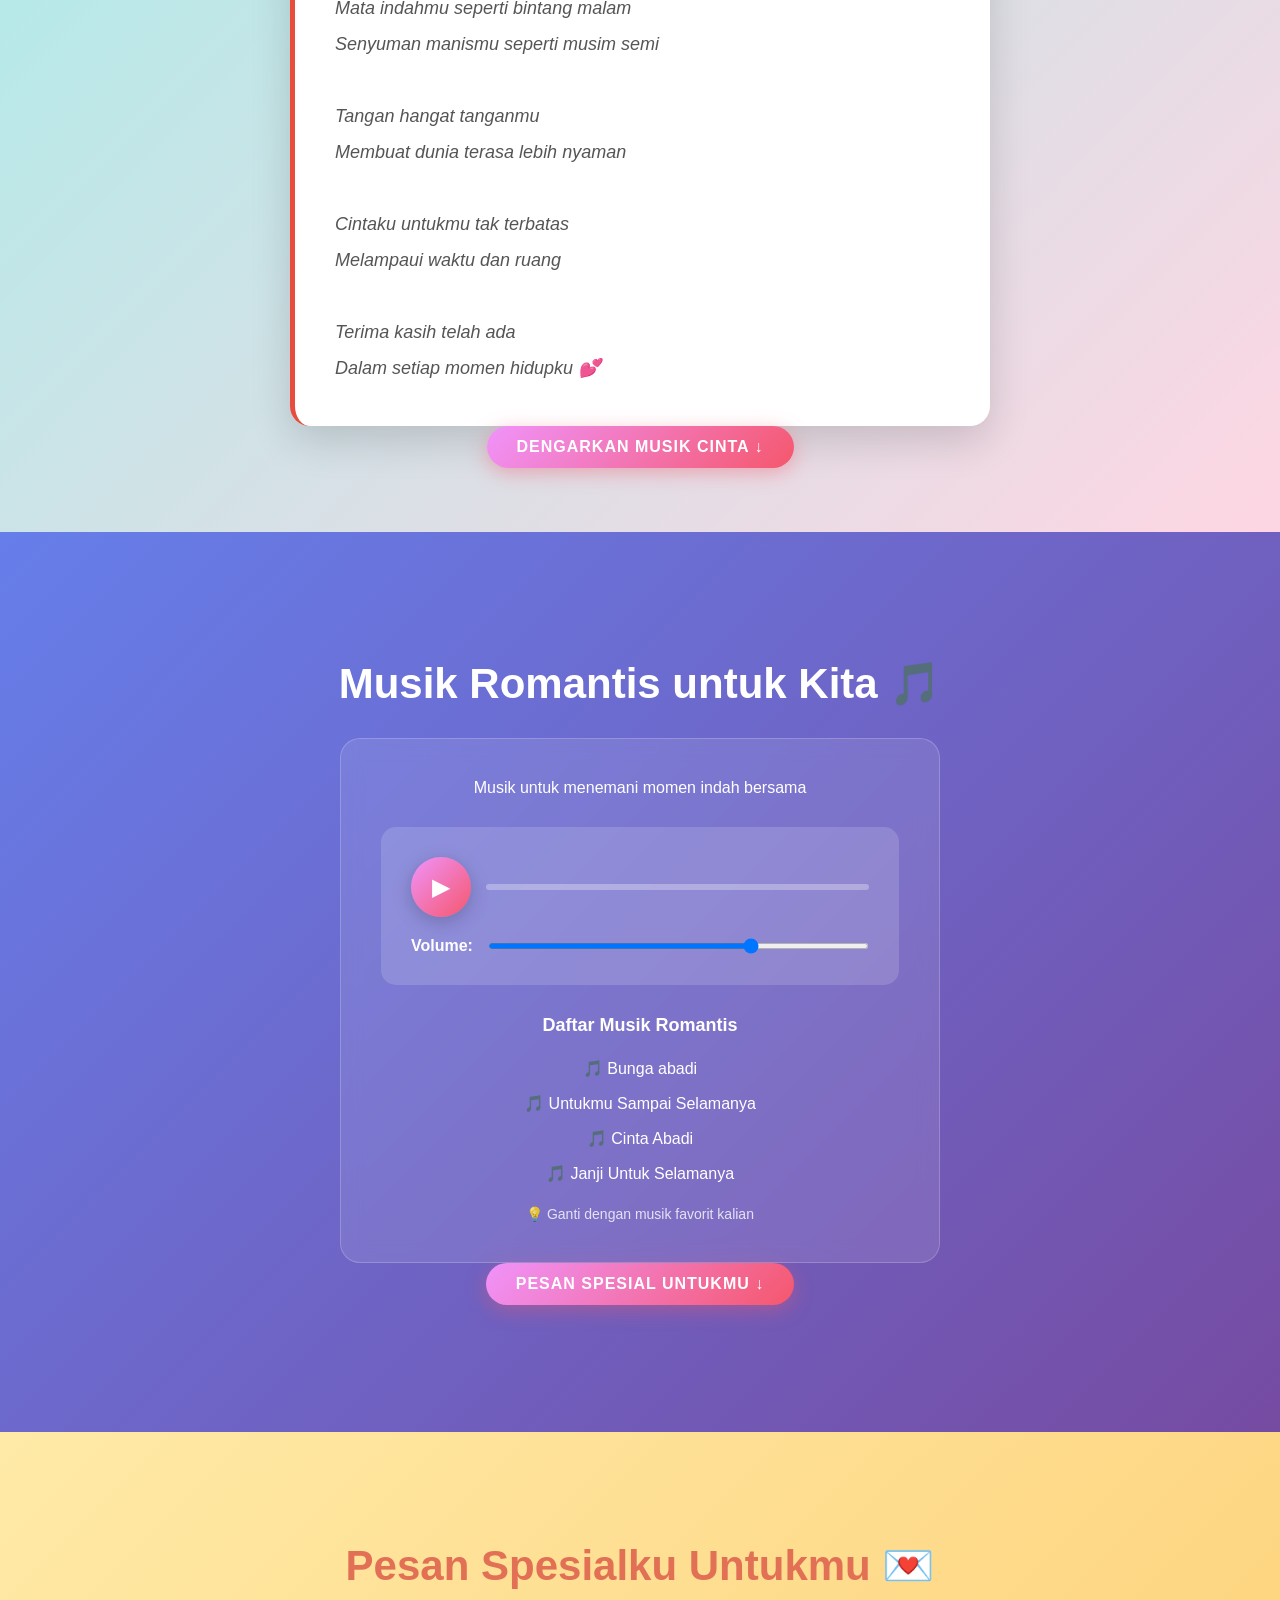
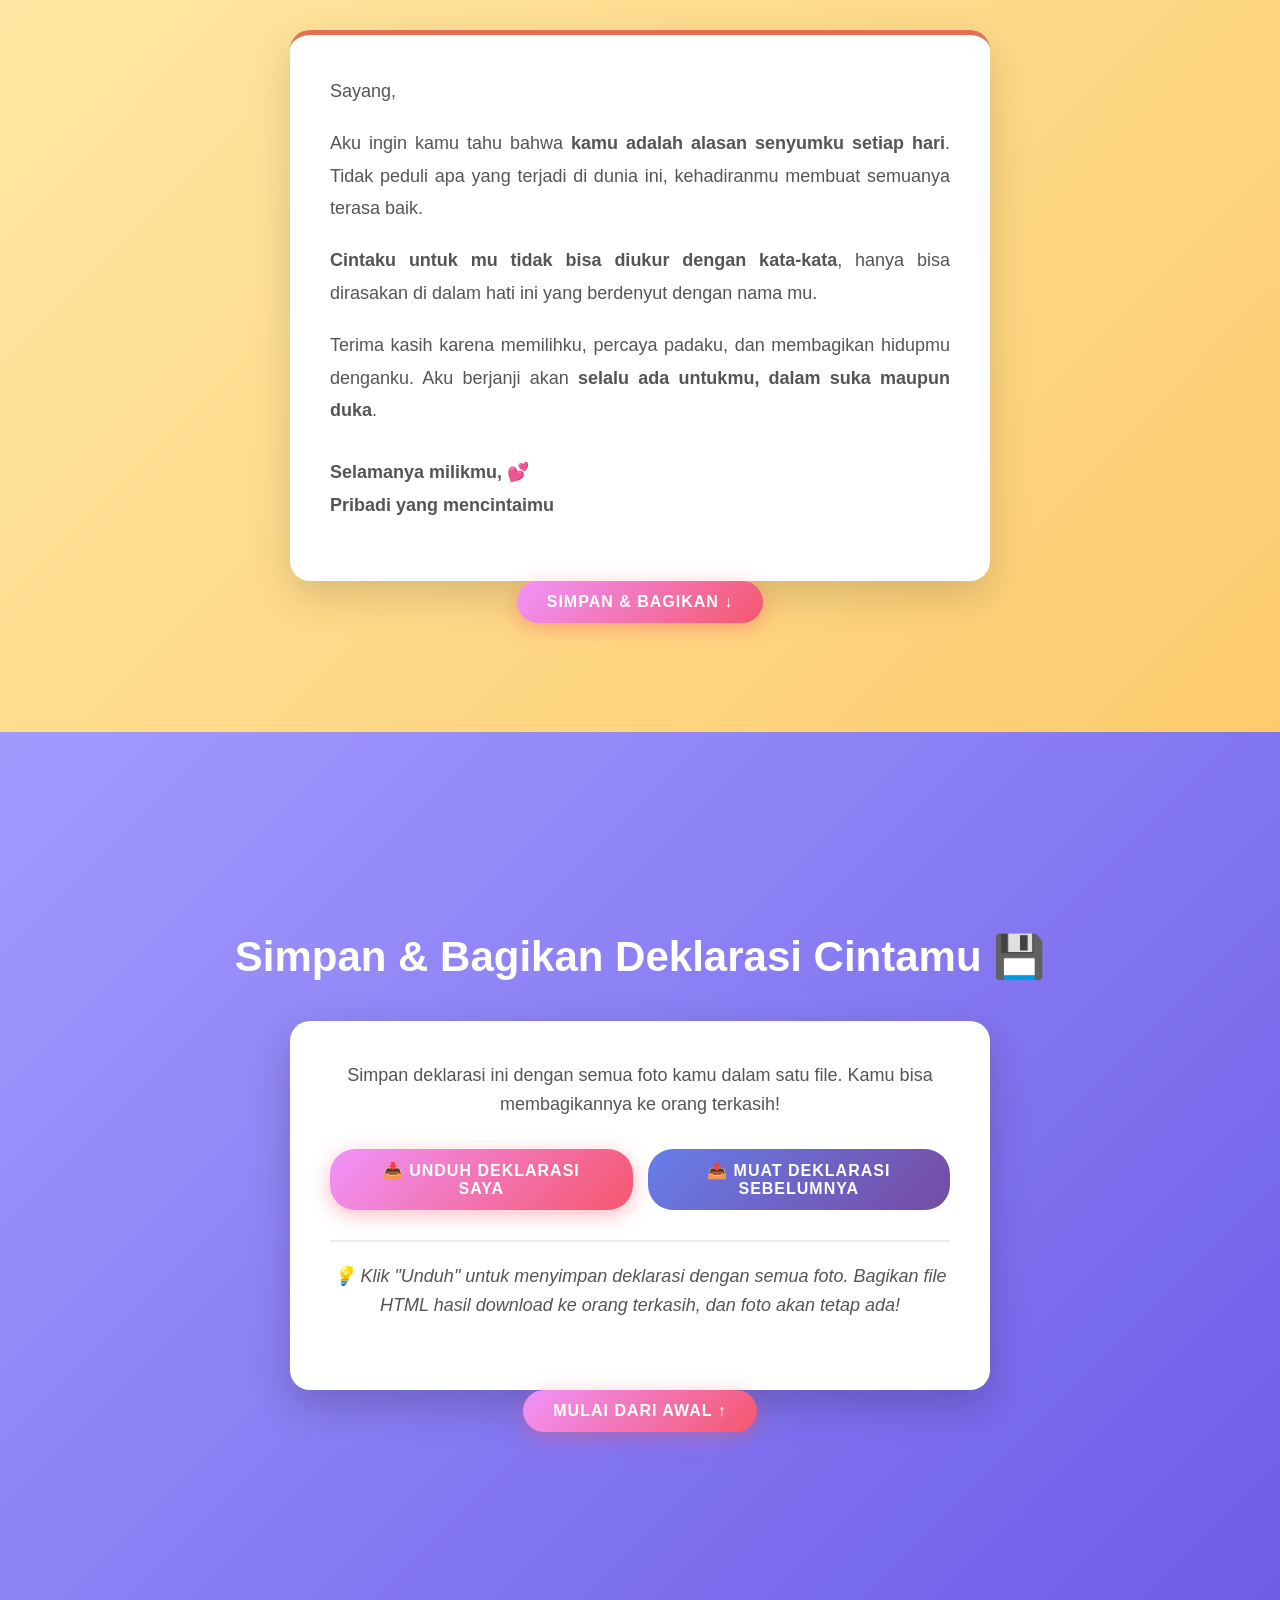
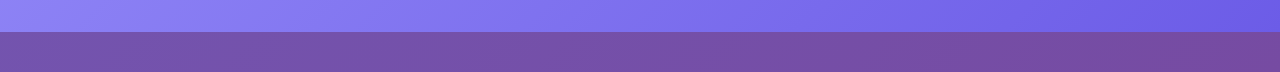
==== commit 45d6aa0a: "update tampilan" ====
--- a/index.html
+++ b/index.html
@@ -161,6 +161,28 @@
                     </p>
                 </div>
             </div>
+            <button class="btn btn-primary" onclick="scrollToSection('save')">Simpan & Bagikan ↓</button>
+        </section>
+
+        <!-- Save & Share Section -->
+        <section class="section save-section" id="save">
+            <h2>Simpan & Bagikan Deklarasi Cintamu 💾</h2>
+            <div class="save-container">
+                <p>Simpan deklarasi ini dengan semua foto kamu dalam satu file. Kamu bisa membagikannya ke orang terkasih!</p>
+                <div class="save-buttons">
+                    <button class="btn btn-primary" onclick="exportDeklarasi()">
+                        📥 Unduh Deklarasi Saya
+                    </button>
+                    <button class="btn btn-secondary" onclick="document.getElementById('importFile').click()">
+                        📤 Muat Deklarasi Sebelumnya
+                    </button>
+                    <input type="file" id="importFile" accept=".html" style="display:none;" onchange="importDeklarasi(event)">
+                </div>
+                <p class="save-note">
+                    💡 Klik "Unduh" untuk menyimpan deklarasi dengan semua foto. 
+                    Bagikan file HTML hasil download ke orang terkasih, dan foto akan tetap ada!
+                </p>
+            </div>
             <button class="btn btn-primary" onclick="scrollToSection('welcome')">Mulai Dari Awal ↑</button>
         </section>
     </main>
--- a/style.css
+++ b/style.css
@@ -240,6 +240,7 @@
 .gallery-item {
     text-align: center;
     animation: fadeInScale 0.6s ease-out backwards;
+    position: relative;
 }
 
 .gallery-item:nth-child(1) { animation-delay: 0.1s; }
@@ -260,10 +261,36 @@
     box-shadow: 0 10px 30px rgba(0, 0, 0, 0.15);
     transition: transform 0.3s ease;
     cursor: pointer;
+    position: relative;
 }
 
 .photo-placeholder:hover {
     transform: scale(1.05);
+}
+
+.photo-delete-btn {
+    position: absolute;
+    top: 10px;
+    right: 10px;
+    background: rgba(255, 255, 255, 0.9);
+    color: #e74c3c;
+    border: 2px solid #e74c3c;
+    border-radius: 50%;
+    width: 30px;
+    height: 30px;
+    display: flex;
+    align-items: center;
+    justify-content: center;
+    font-size: 18px;
+    cursor: pointer;
+    font-weight: bold;
+    transition: all 0.3s ease;
+}
+
+.photo-delete-btn:hover {
+    background: #e74c3c;
+    color: white;
+    transform: scale(1.1);
 }
 
 .gallery-item p {
@@ -486,6 +513,67 @@
     margin-top: 30px !important;
 }
 
+/* Save & Share Section */
+.save-section {
+    background: linear-gradient(135deg, #a29bfe 0%, #6c5ce7 100%);
+    flex-direction: column;
+}
+
+.save-section h2 {
+    font-size: 42px;
+    margin-bottom: 40px;
+    color: white;
+}
+
+.save-container {
+    max-width: 700px;
+    width: 100%;
+    background: white;
+    padding: 40px;
+    border-radius: 20px;
+    box-shadow: 0 15px 40px rgba(0, 0, 0, 0.2);
+    text-align: center;
+}
+
+.save-container p {
+    font-size: 18px;
+    color: #555;
+    margin-bottom: 30px;
+    line-height: 1.6;
+}
+
+.save-buttons {
+    display: flex;
+    gap: 15px;
+    flex-wrap: wrap;
+    justify-content: center;
+    margin: 30px 0;
+}
+
+.save-buttons .btn {
+    flex: 1;
+    min-width: 200px;
+}
+
+.btn-secondary {
+    background: linear-gradient(135deg, #667eea 0%, #764ba2 100%);
+    color: white;
+}
+
+.btn-secondary:hover {
+    transform: translateY(-3px);
+    box-shadow: 0 10px 25px rgba(102, 126, 234, 0.4);
+}
+
+.save-note {
+    font-size: 14px;
+    color: #888;
+    font-style: italic;
+    margin-top: 20px;
+    padding-top: 20px;
+    border-top: 2px solid #eee;
+}
+
 /* ============================================
    BUTTON STYLES
    ============================================ */
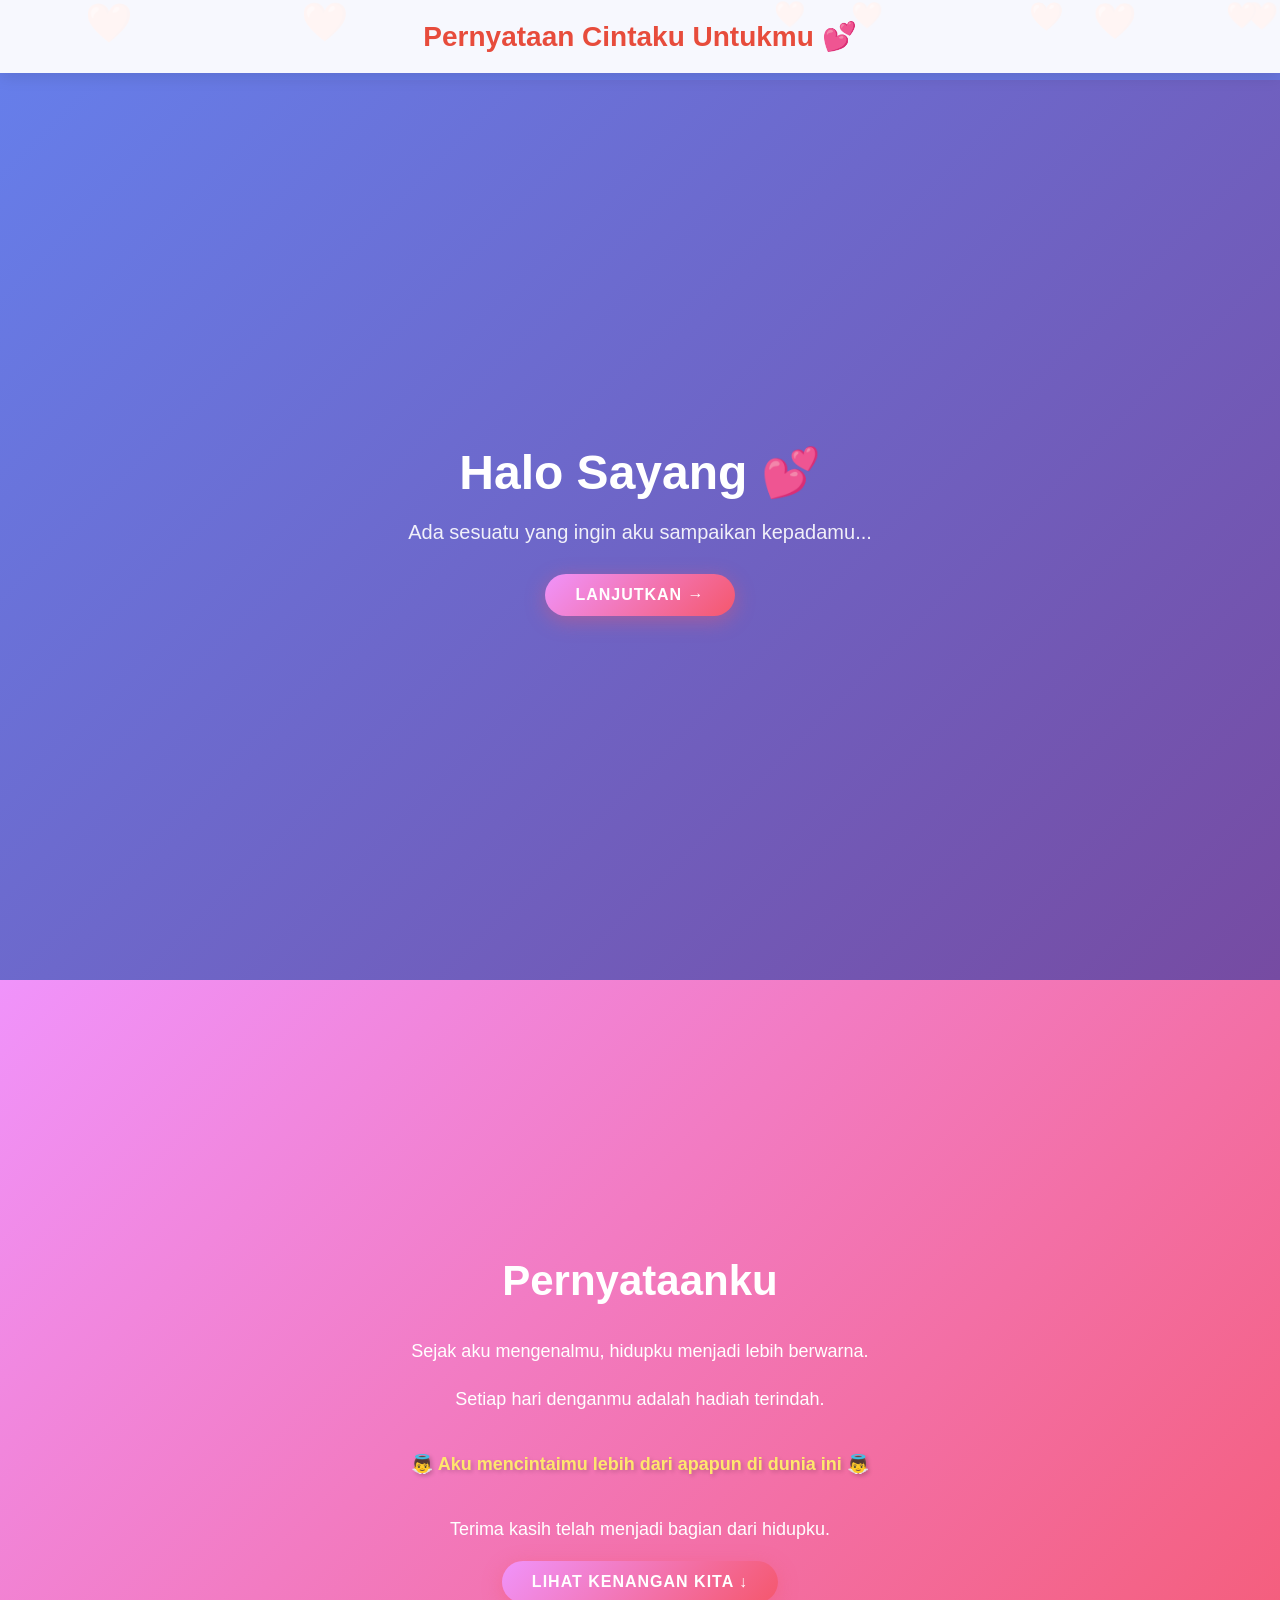
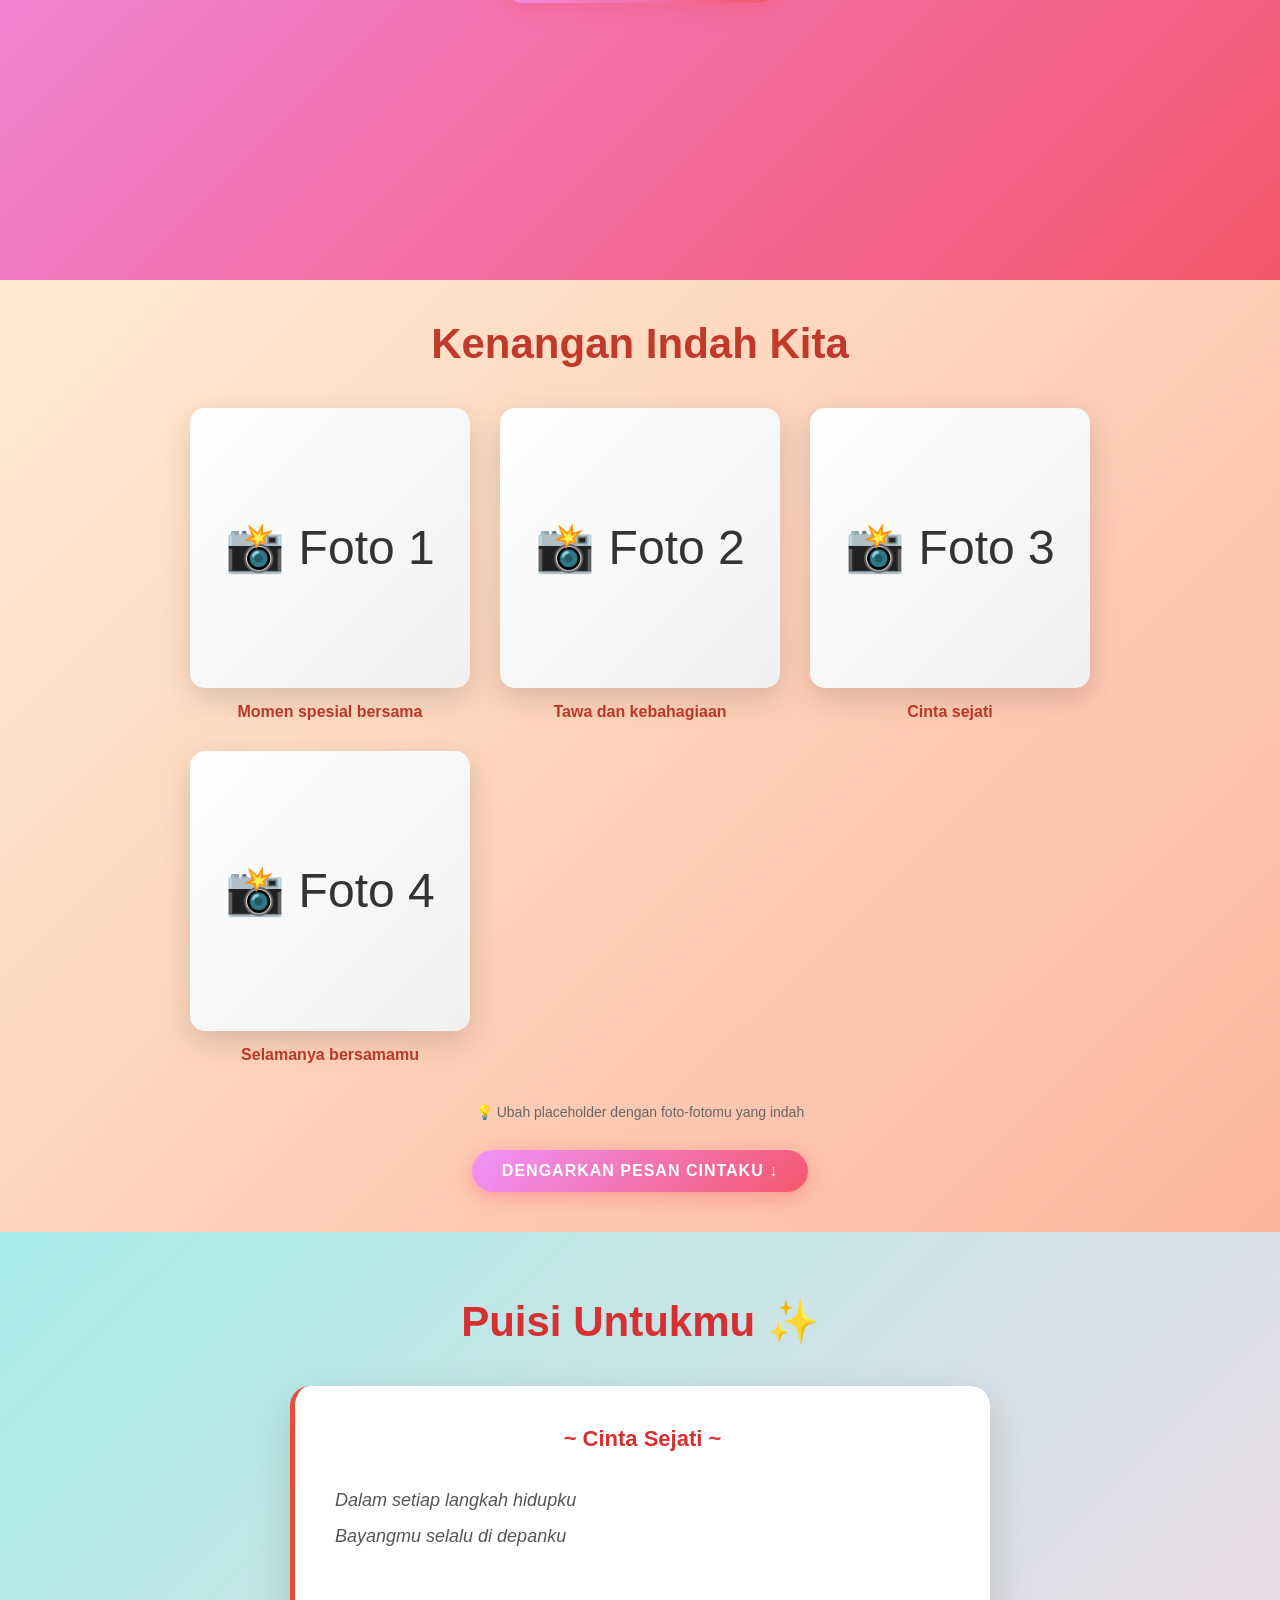
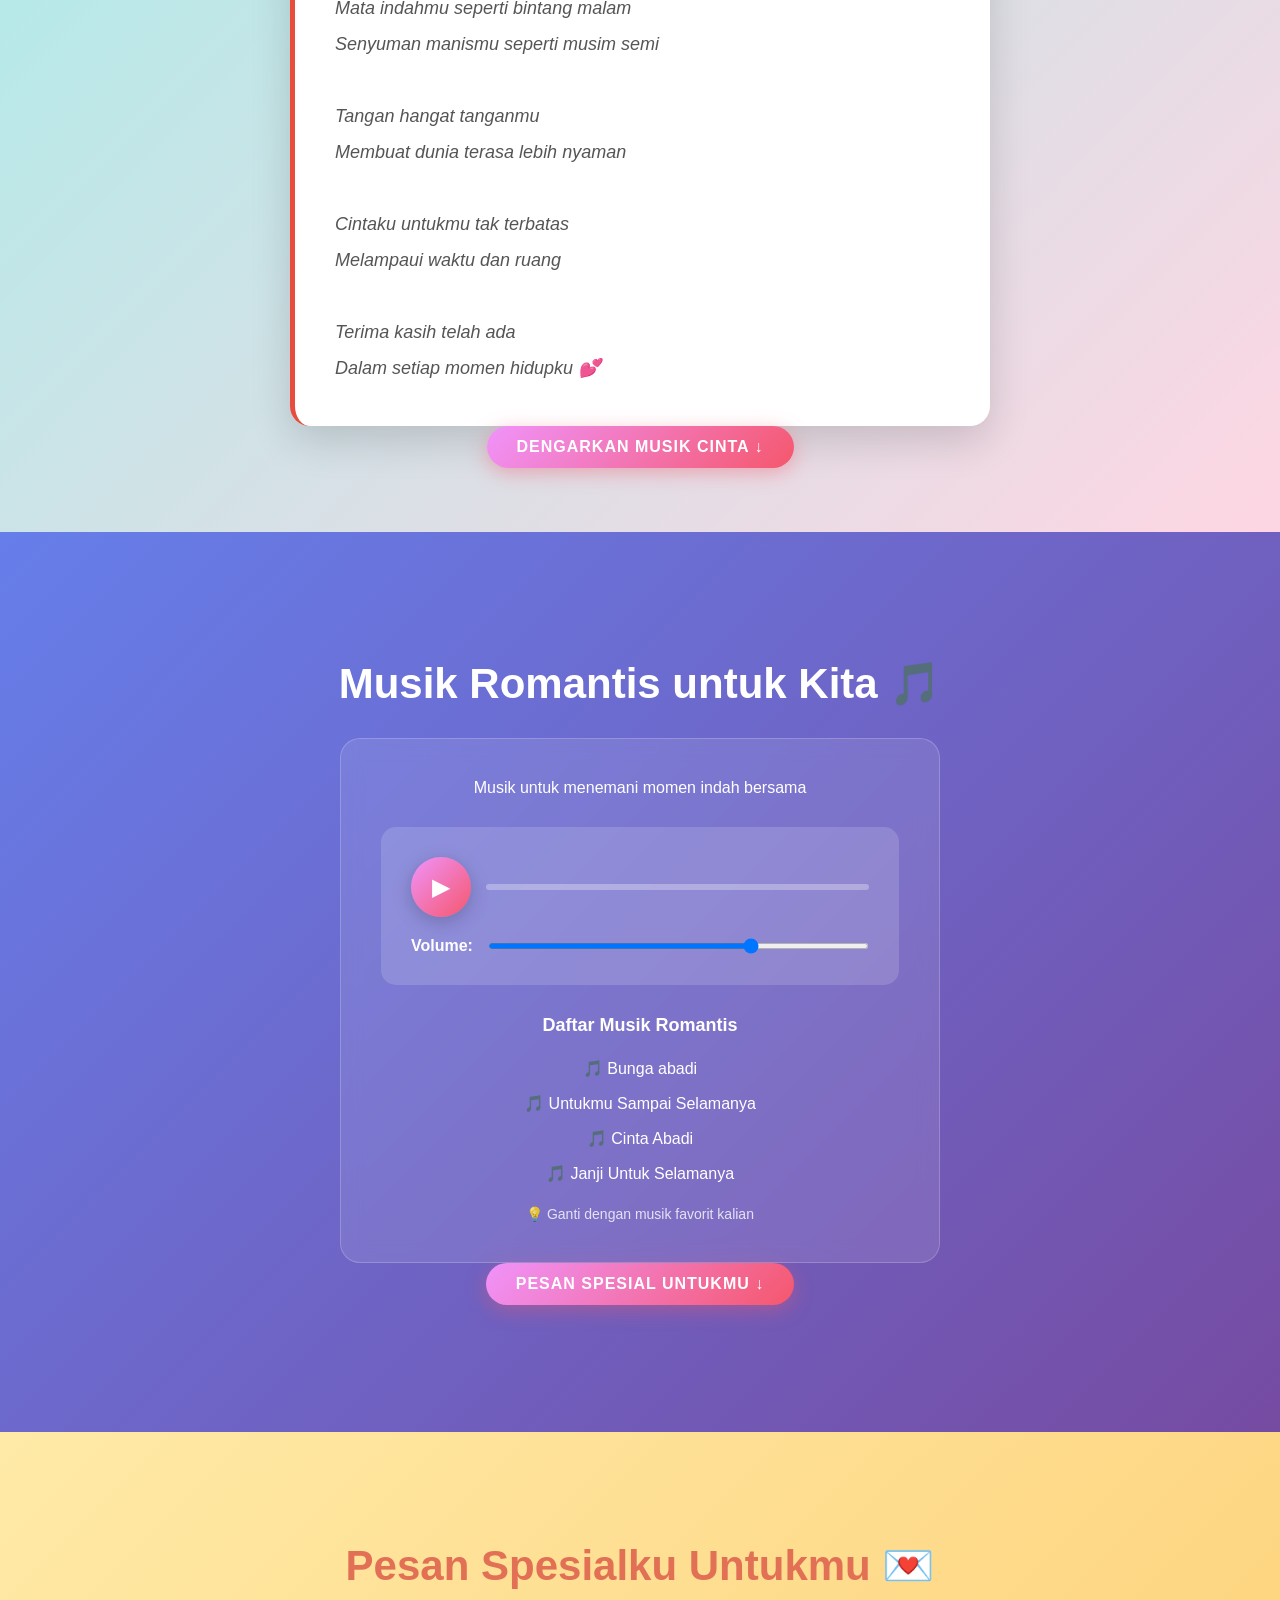
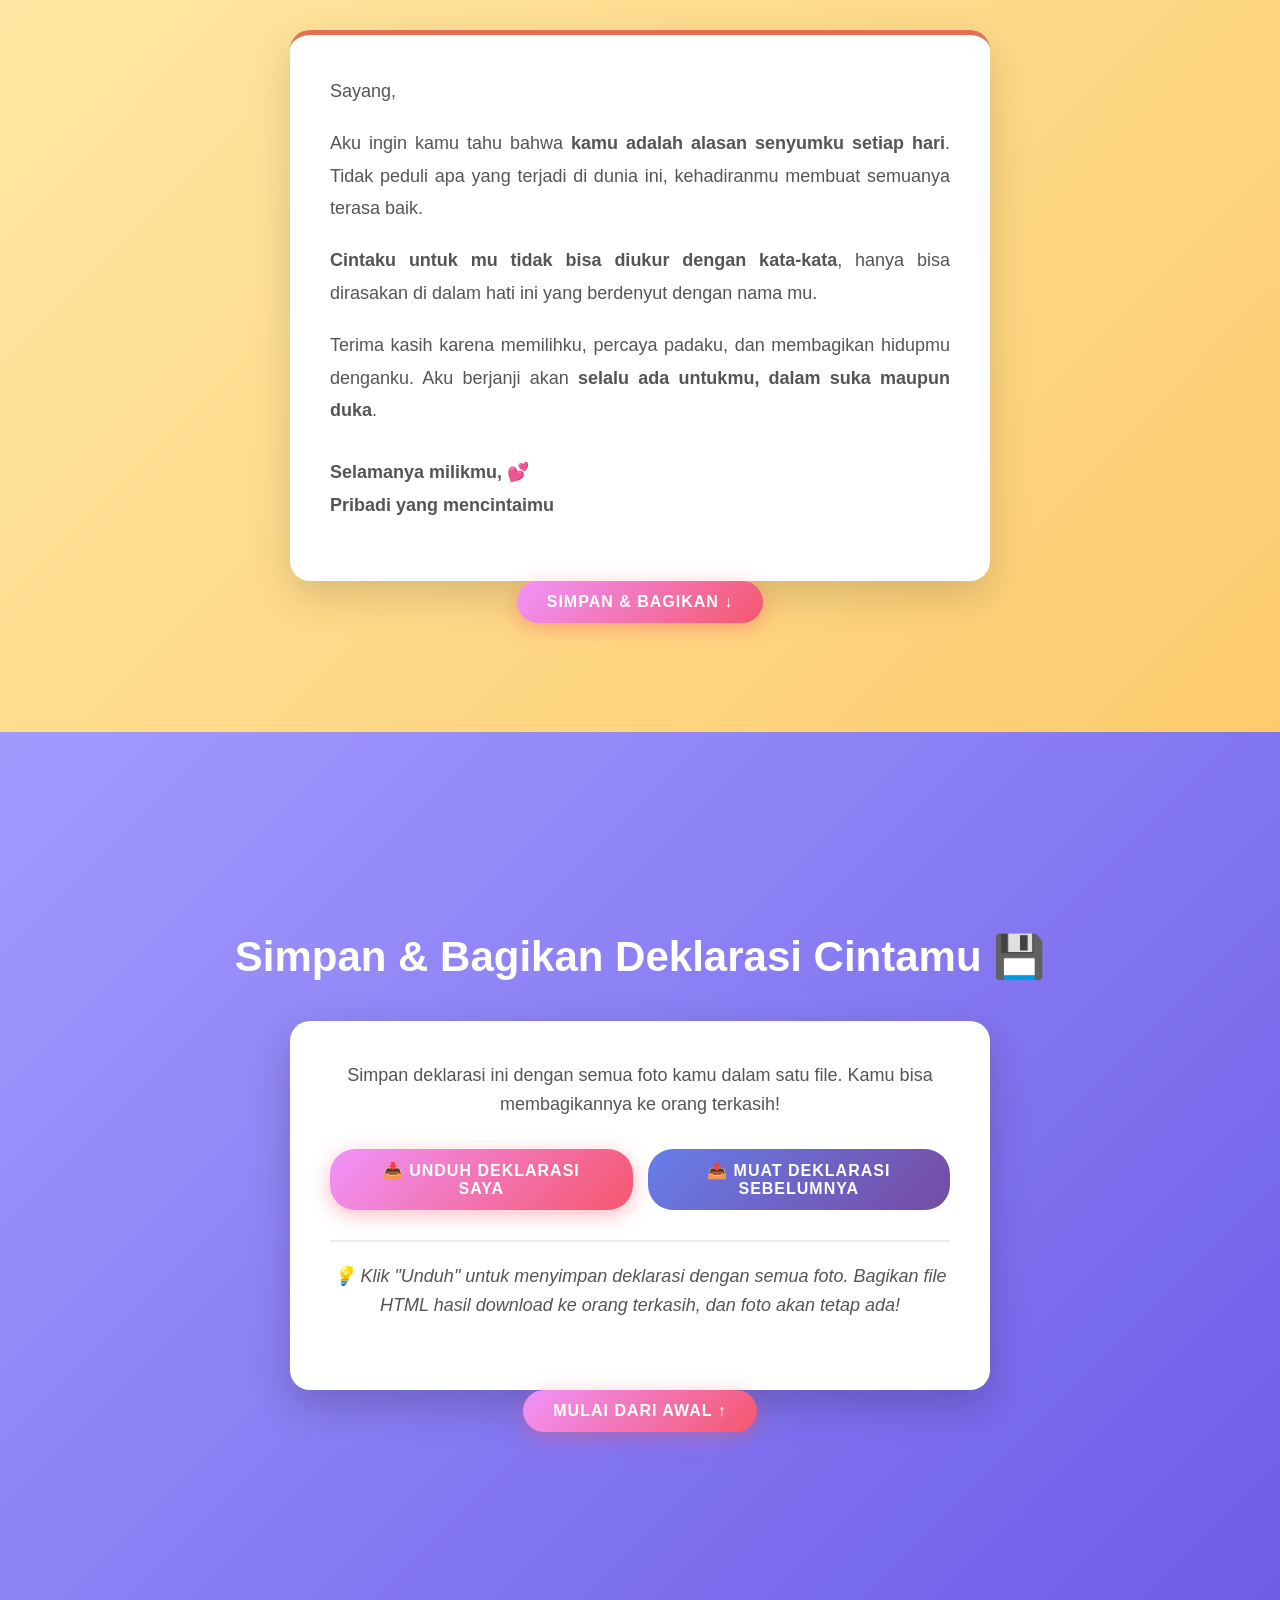
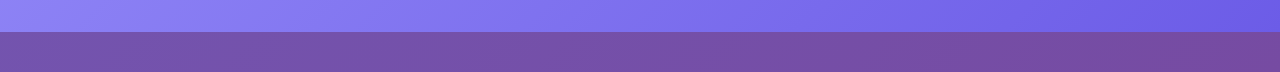
==== commit 47c4ccbf: "update tampilan" ====
--- a/index.html
+++ b/index.html
@@ -120,7 +120,7 @@
                     </div>
                     <div class="volume-control">
                         <label>Volume:</label>
-                        <input type="range" id="volumeSlider" min="0" max="100" value="70" onchange="changeVolume(this.value)">
+                        <input type="range" id="volumeSlider" min="0" max="100" value="70" onchange="changeVolume(this.value)" oninput="changeVolume(this.value)">
                     </div>
                 </div>
                 <div class="playlist">
@@ -192,7 +192,7 @@
 
     <!-- Audio Element (ganti src dengan musik favorit) -->
     <audio id="bgMusic" preload="auto" autoplay muted>
-        <source src="assets/Rio Clappy - Bunga Abadi (Official Lyric Video).mp3" type="audio/mpeg">
+        <source src="assets/bunga-abadi.mp3" type="audio/mpeg">
         Browser Anda tidak mendukung audio element.
     </audio>
 
